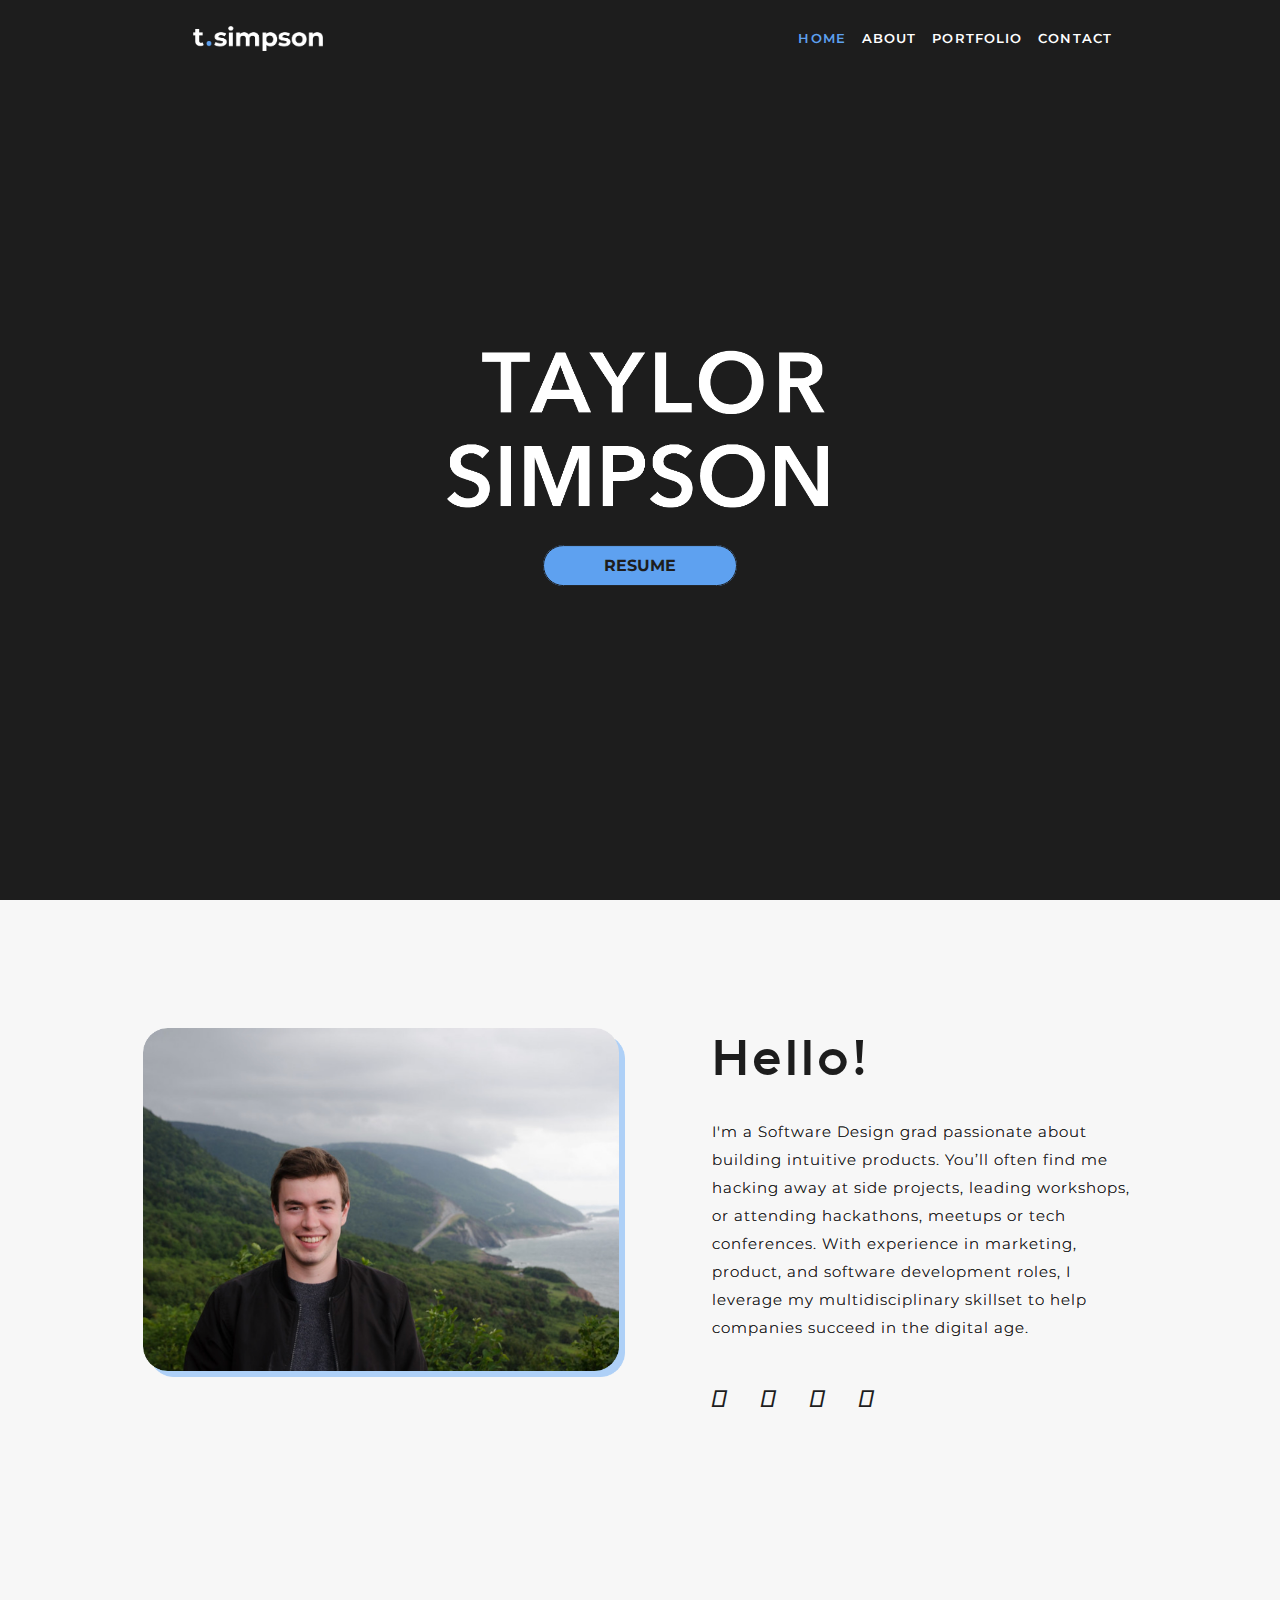
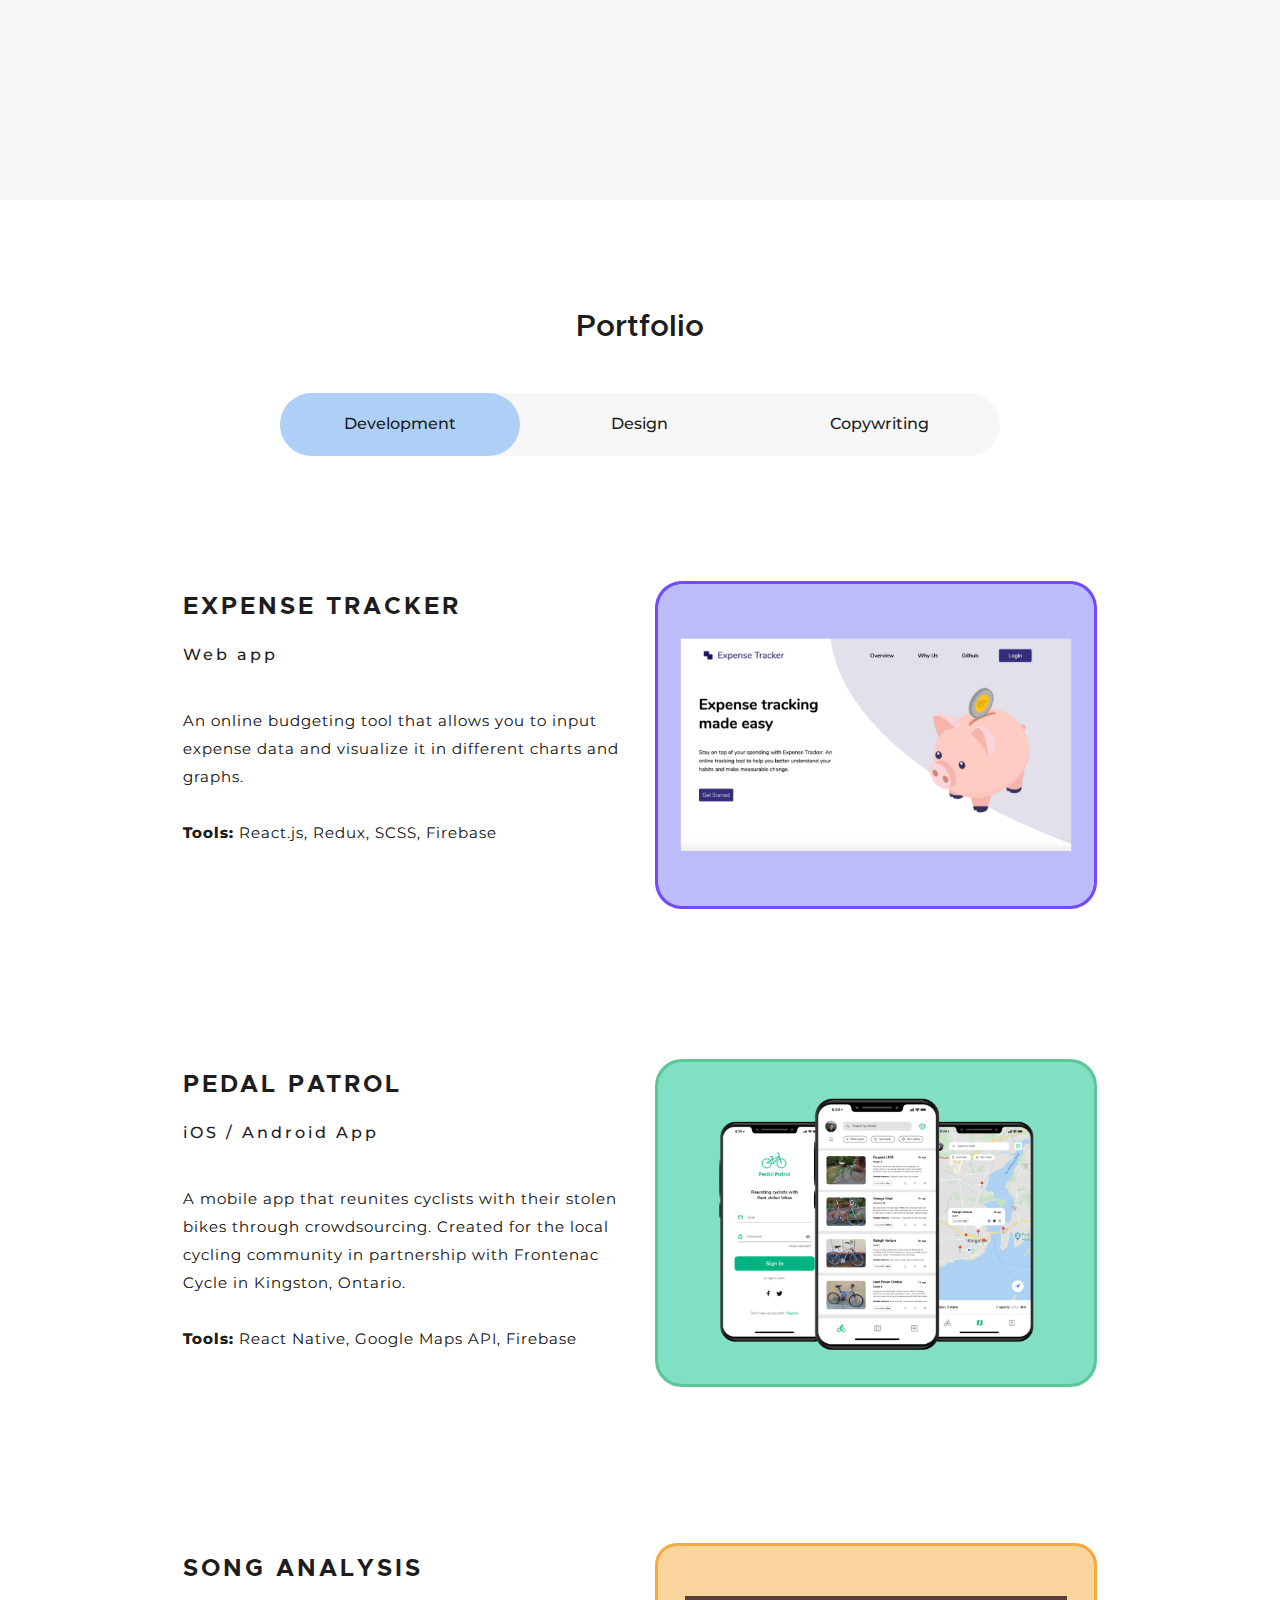
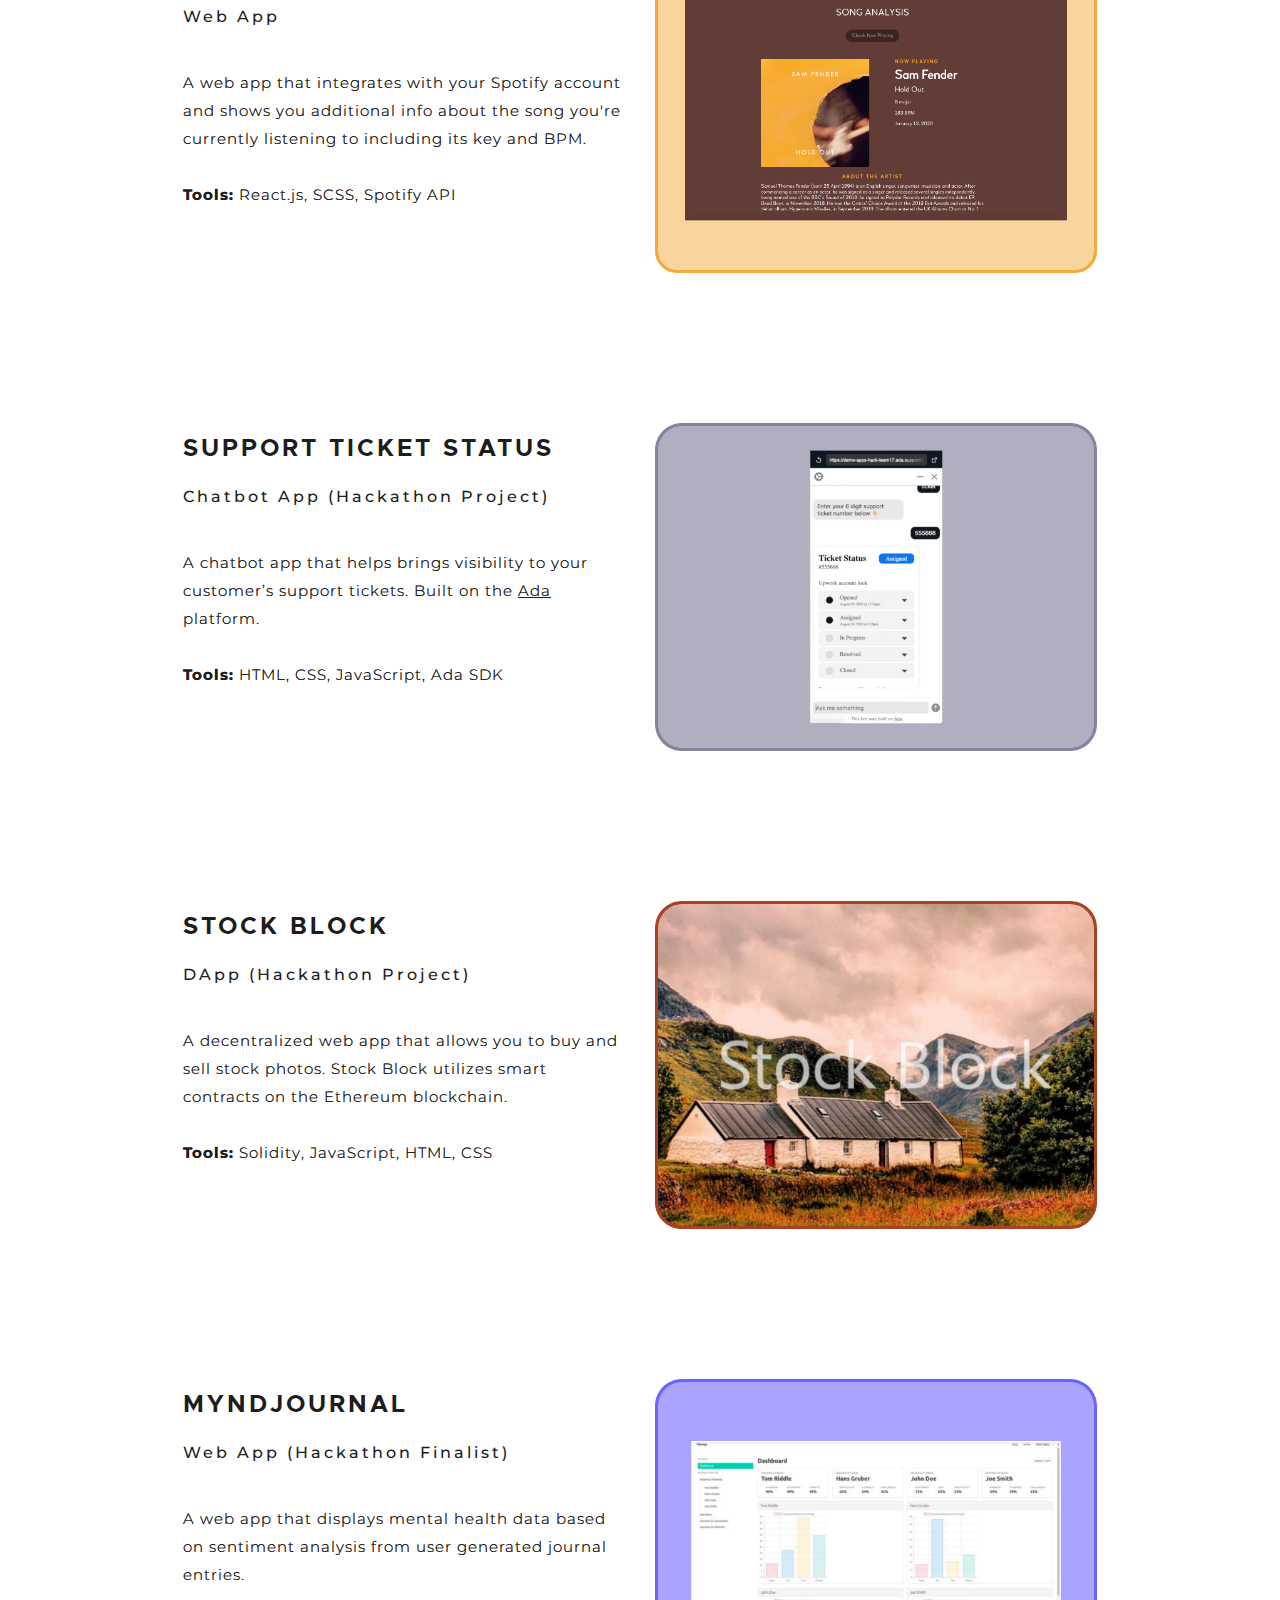
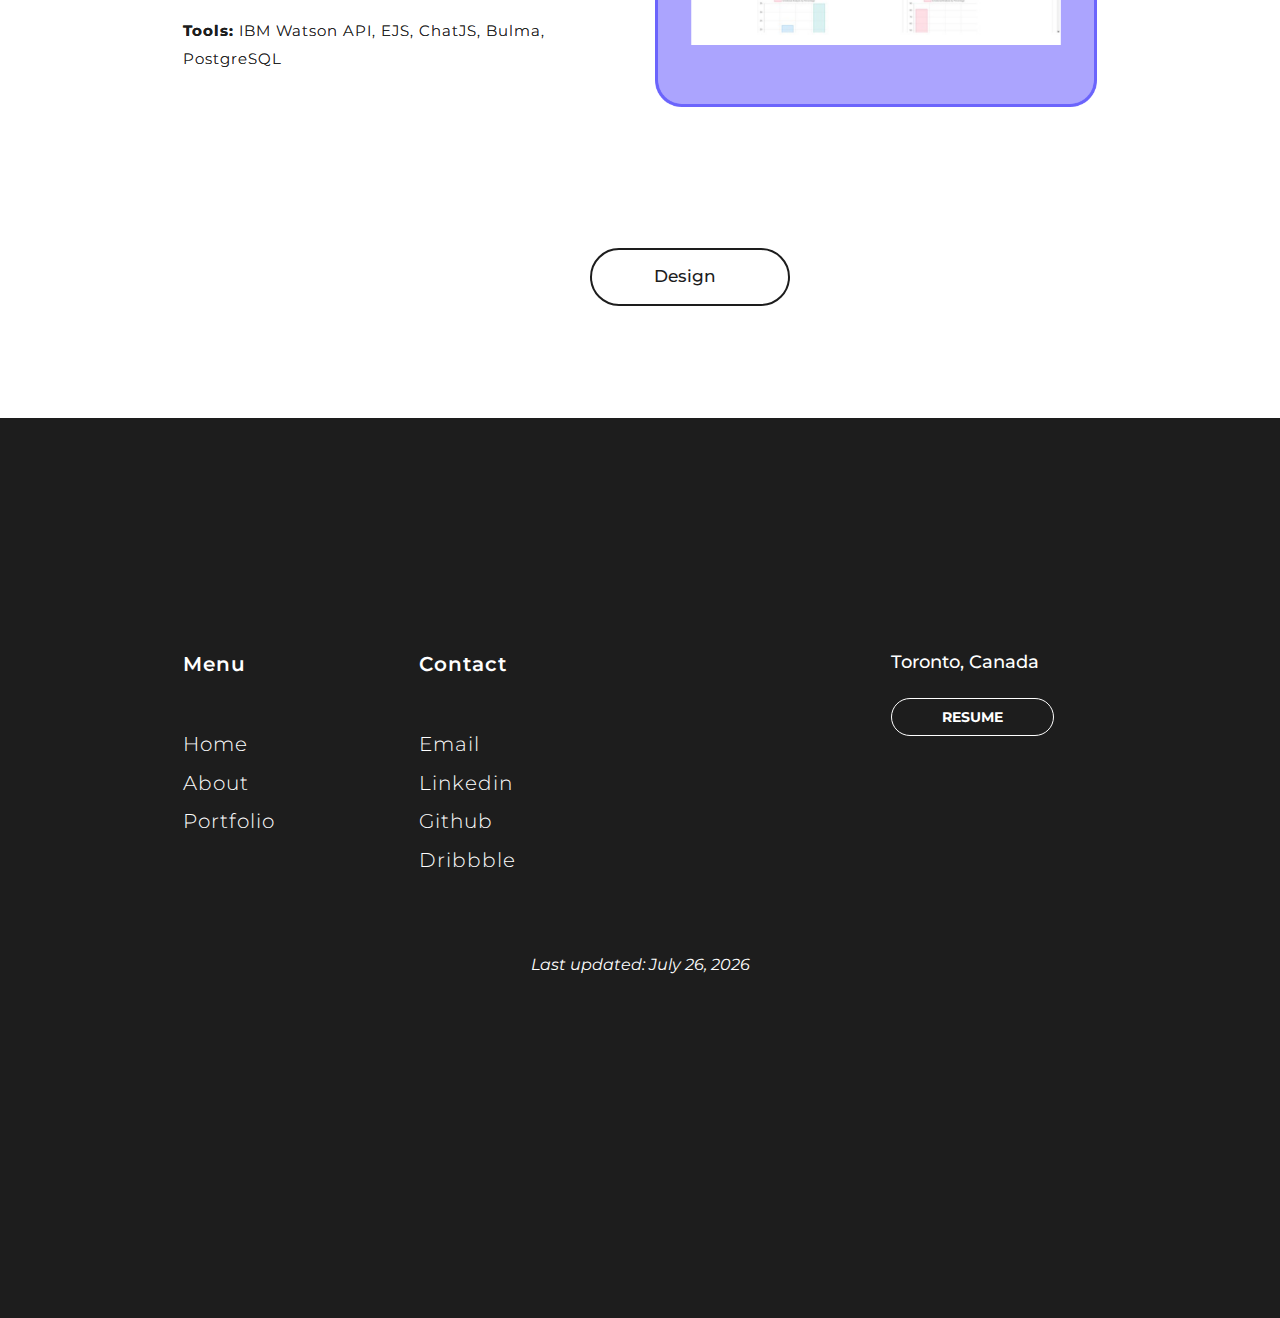
==== index.html @ 3349c198 "Preview description update" ====
<!DOCTYPE html>
<html lang="en">

<head>
    <meta charset="utf-8">
    <meta http-equiv="X-UA-Compatible" content="IE=edge">
    <meta name="viewport" content="width=device-width, initial-scale=1.0">
    <meta property='og:title' content='Taylor Simpson' />
    <meta property='og:image' content='images/previewImage.png' />
    <meta property='og:description' content='I&#39m a Software Design grad passionate about building intuitive products. You’ll often find me hacking
                away at side projects, leading workshops, or attending hackathons, meetups or tech conferences. With
                experience in marketing, product, and software development roles, I leverage my multidisciplinary
                skillset to help companies succeed in the digital age.' />
    <meta property='og:url' content='taylorsimpson.ca' />
    <link rel="icon" href="images/icons/favicon.png" />
    <title>Taylor Simpson | Product-Minded Designer</title>

    <!-- Global site tag (gtag.js) - Google Analytics -->
    <script async src="https://www.googletagmanager.com/gtag/js?id=UA-148221650-1"></script>
    <script>
        window.dataLayer = window.dataLayer || [];
        function gtag() { dataLayer.push(arguments); }
        gtag('js', new Date());

        gtag('config', 'UA-148221650-1');
    </script>


    <!-- Hotjar Tracking Code for https://taylorsimpson.ca/ -->
    <script>
        (function (h, o, t, j, a, r) {
            h.hj = h.hj || function () { (h.hj.q = h.hj.q || []).push(arguments) };
            h._hjSettings = { hjid: 3731645, hjsv: 6 };
            a = o.getElementsByTagName('head')[0];
            r = o.createElement('script'); r.async = 1;
            r.src = t + h._hjSettings.hjid + j + h._hjSettings.hjsv;
            a.appendChild(r);
        })(window, document, 'https://static.hotjar.com/c/hotjar-', '.js?sv=');
    </script>


    <link href="css/scrolling-nav.css" rel="stylesheet" media="all">
    <!-- Bootstrap core CSS -->
    <link href="css/bootstrap.min.css" rel="stylesheet">
    <link href="font-awesome/css/font-awesome.min.css" rel="stylesheet" type="text/css" />
    <!-- Custom styles for this template -->
    <link href="css/style.css" rel="stylesheet">
    <link href="css/footer-style.css" rel="stylesheet">
    <link href="css/responsive.css" rel="stylesheet">
    <script src="js/jquery.min.js" type="text/javascript"></script>
    <script src="js/bootstrap.min.js" type="text/javascript"></script>
    <script src="js/scrolling-nav.js" type="text/javascript"></script>
    <script src="js/waypoints.min.js" type="text/javascript"></script>
    <script src="js/jquery.inview.min.js" type="text/javascript"></script>
    <script src="js/custom.js" type="text/javascript"></script>


    <link rel="stylesheet" href="https://use.fontawesome.com/releases/v5.3.1/css/all.css"
        integrity="sha384-mzrmE5qonljUremFsqc01SB46JvROS7bZs3IO2EmfFsd15uHvIt+Y8vEf7N7fWAU" crossorigin="anonymous">

</head>

<!-- ------Nav block------------->

<body id="home" data-spy="scroll" data-target=".navbar" data-offset="50">
    <nav class="navbar navbar-default navbar-fixed-top">
        <div class="container">
            <div class="navbar-header">
                <button type="button" class="navbar-toggle" data-toggle="collapse" data-target="#myNavbar">
                    <span class="icon-bar"></span>
                    <span class="icon-bar"></span>
                    <span class="icon-bar"></span>
                </button>
                <a href="#home" class="scroll">
                    <img style="max-height: 45px; margin-top: 16px ;
                            padding: 10px" src="images/topLeftLogo.png" alt="Taylor Simpson">
                </a>
            </div>
            <div class="collapse navbar-collapse" id="myNavbar">
                <ul class="nav navbar-nav navbar-right">
                    <li class="active"><a class="scroll" href="#home">home</a></li>
                    <li><a class="scroll" href="#about">about</a></li>
                    <li><a class="scroll" href="#projects">portfolio</a></li>
                    <li><a class="scroll" href="#contact">contact</a></li>
                </ul>
            </div>
        </div>
    </nav>

    <!-- ------home block------------->
    <div class="banner-full-image">
        <div class="banner-title">

            <div class="img-responsive">
                <img class="name-logo" src="images/nameLogo.png" alt="Taylor Simpson">
            </div>
            <!-- <div>
                    <p class="portfolio-text"> Product Designer</p>
                </div> -->
            <div class="resume-button"><a class="resume" href="assets/TaylorSimpson_Resume.pdf"
                    target="_blank">RESUME</a>
            </div>
        </div>
    </div>
    <div class="clearfix"></div>


    <!-- ------about block------------->
    <div id="about" class="section-padding">

        <div class="col-lg-6 add-space-mobileview">
            <img src="images/taylor-headshot.png" class="img-responsive" alt="Taylor Simpson's Face" />
        </div>

        <div class="col-lg-6 col-md-6 col-sm-7 col-xs-12" style="display:inline-block; padding-left: 7%;">
            <div class="about-text-head">
                <h2>Hello!</h2>
            </div>

            <p class="about-text offspace-60">
                I'm a Software Design grad passionate about building intuitive products. You’ll often find me hacking
                away at side projects, leading workshops, or attending hackathons, meetups or tech conferences. With
                experience in marketing, product, and software development roles, I leverage my multidisciplinary
                skillset to help companies succeed in the digital age.
            </p>


            <div class="icons">
                <a href="https://mail.google.com/mail/?view=cm&amp;fs=1&amp;to=taylor.daniel.simpson@gmail.com"
                    target="_blank"><i class="fas fa-envelope linkIcon"></i></a>
                <a href="http://www.linkedin.com/in/td-simpson" target="_blank"><i
                        class="fab fa-linkedin linkIcon"></i></a>
                <a href="http://www.github.com/tdsimpson" target="_blank"><i class="fab
                            fa-github linkIcon"></i></a>
                <a href="https://dribbble.com/taylorsimpson" target="_blank"><i class="fab
                            fa-dribbble linkIcon"></i></a>
                <!-- <a href="https://medium.com/@tdsimpson23"
                        target="_blank"><i class="fab
                            fa-medium linkIcon"></i></a> -->
            </div>
        </div>
    </div>
    <div class="clearfix"></div>

    </div>

    <!-- ------proejcts block------------->
    <section id="projects" class="section-padding">
        <div class="container">

            <h2 class="projects-header">Portfolio</h2>

            <!---Pill Menu-->
            <ul class="PrimaryNav with-indicator" class="col-lg-1">
                <li id="nav-dev" class="Nav-item active" style="border-radius:
                    50px 0 0
                    50px;"><a onclick="divVisibility('dev');">Development</a></li>
                <li id="nav-design" class="Nav-item"><a onclick="divVisibility('design');">Design</a></li>
                <li id="nav-copywriting" class="Nav-item" style="border-radius:
                    0 50px
                    50px 0;"><a onclick="divVisibility('copywriting');">Copywriting</a></li>
            </ul>
            <!--End Pill Menu-->

            <script src="https://code.jquery.com/jquery-3.4.1.js"></script>
            <script>
                //Function to trigger the movement of the pill menu based on a mouse click
                $(document).on('click', 'ul li', function () {
                    $(this).addClass('active').siblings().removeClass('active')
                })
            </script>
            <script>
                //Function to display only certain sections when menu elements are clicked
                let divs = ["dev", "design", "copywriting"];
                let visibleDivId = null;
                function divVisibility(divId) {
                    if (visibleDivId === divId) {
                        visibleDivId == null;
                    } else {
                        visibleDivId = divId;
                    }
                    hideNonVisibleDivs();
                }
                function hideNonVisibleDivs() {
                    var i, divId, div;
                    for (i = 0; i < divs.length; i++) {
                        divId = divs[i];
                        div = document.getElementById(divId);
                        if (visibleDivId === divId) {
                            div.style.display = "block";
                        } else {
                            div.style.display = "none";
                        }
                    }
                }

            </script>
            <!--START OF INDIVIDUAL PROJECTS-->

            <div id="dev">




                <div class="row">
                    <div class="col-lg-6 col-md-6 col-sm-7 col-xs-12">
                        <div class="text-head">
                            <h2 class="project-title"> Expense Tracker</h2>
                        </div>
                        <div class="text-subhead">
                            <h4>Web app</h4>
                        </div>
                        <div>
                            <p class="desc-text">An online
                                budgeting tool that allows you to
                                input expense data and visualize it
                                in different charts and graphs.
                                <br /><br />
                                <b>Tools:</b> React.js, Redux, SCSS,
                                Firebase
                            </p>
                        </div>
                    </div>
                    <div class="col-lg-6 col-md-6 col-sm-5 col-xs-12
                            add-space-mobileview">
                        <div class="image">
                            <a href="pages/expenseTracker.html">
                                <img src="/images/cards/card-expenseTracker.png" class="image-size"
                                    class="img-responsive" alt="Expense
                                        Tracker
                                        project" />
                            </a>
                        </div>
                    </div>
                </div>



                <div class="row">
                    <div class="col-lg-6 col-md-6 col-sm-7 col-xs-12">
                        <div class="text-head">
                            <h2 class="project-title">Pedal Patrol</h2>
                        </div>
                        <div class="text-subhead">
                            <h4>iOS / Android App</h4>
                        </div>
                        <div>
                            <p class="desc-text"> A mobile app
                                that reunites cyclists with their stolen
                                bikes through crowdsourcing. Created for
                                the
                                local cycling community in partnership
                                with
                                Frontenac Cycle in Kingston, Ontario.
                                <br /><br />
                                <b>Tools:</b> React Native, Google Maps
                                API,
                                Firebase
                            </p>
                        </div>
                    </div>
                    <div class="col-lg-6 col-md-6 col-sm-5 col-xs-12
                            add-space-mobileview">
                        <div class="image">
                            <a href="pages/pedalPatrol.html">
                                <img src="images/cards/card-pedalPatrol.png" class="image-size" class="img-responsive"
                                    alt="Pedal Patrol project" />
                            </a>
                        </div>
                    </div>
                </div>

                <!-- Song Analysis-->
                <div class="row">
                    <div class="col-lg-6 col-md-6 col-sm-7 col-xs-12">
                        <div class="text-head">
                            <h2 class="project-title"> Song Analysis</h2>
                        </div>
                        <div class="text-subhead">
                            <h4>Web App</h4>
                        </div>
                        <div>
                            <p class="desc-text">A web app that integrates
                                with your Spotify account and shows you
                                additional info about the song you're currently
                                listening to including its key and BPM.
                                <br /><br />
                                <b>Tools:</b>
                                React.js, SCSS, Spotify API
                            <p>
                        </div>
                    </div>
                    <div class="col-lg-6 col-md-6 col-sm-5
                                                                col-xs-12
                                                                add-space-mobileview">
                        <div class="image">
                            <a href="pages/songAnalysis.html">
                                <img src="/images/cards/card-songAnalysis.png" class="image-size" class="img-responsive"
                                    alt="Song Analysis project" />
                            </a>
                            </a>
                        </div>
                    </div>
                </div>


                <div class="row">
                    <div class="col-lg-6 col-md-6
                                                        col-sm-7
                                                        col-xs-12">
                        <div class="text-head">
                            <h2 class="project-title">Support Ticket
                                Status</h2>
                        </div>
                        <div class="text-subhead">
                            <h4>Chatbot App (Hackathon Project)</h4>
                        </div>
                        <div>
                            <p class="desc-text">A chatbot app that helps
                                brings visibility to your customer’s
                                support tickets. Built on the <a style="text-decoration-line: underline;"
                                    href="https://www.ada.cx/" target="_blank">Ada</a>
                                platform.

                                <br /><br />
                                <b>Tools:</b> HTML, CSS, JavaScript, Ada
                                SDK
                            </p>
                        </div>
                    </div>
                    <div class="col-lg-6 col-md-6
                                                        col-sm-5
                                                        col-xs-12
                                                        add-space-mobileview">
                        <div class="image">
                            <a href="pages/supportTicketStatus.html">
                                <img src="images/cards/card-supportTicketStatus.png" class="image-size"
                                    class="img-responsive" alt="Support Ticket Status project" />
                            </a>
                        </div>
                    </div>
                </div>


                <!-- <div class="row">
                    <div class="col-lg-6 col-md-6
                            col-sm-7
                            col-xs-12">
                        <div class="text-head">
                            <h2 class="project-title">Volutime</h2>
                        </div>
                        <div class="text-subhead">
                            <h4>Android App</h4>
                        </div>
                        <div>
                            <p class="desc-text">
                                A mobile app
                                that
                                helps prevent
                                hearing
                                damage by balancing
                                volume
                                and listening time.
                                <br /><br />
                                <b>Tools:</b> Android
                                (Java),
                                XML
                            </p>
                        </div>
                    </div>
                    <div class="col-lg-6
                            col-md-6
                            col-sm-5
                            col-xs-12
                            add-space-mobileview">
                        <div class="image">
                            <a href="pages/volutime.html">
                                <img src="images/cards/card-volutime.png" class="image-size" class="img-responsive"
                                    alt="Volutime project" />
                            </a>
                        </div>
                    </div>
                </div> -->


                <!-- <div class="row">
                    <div class="col-lg-6 col-md-6 col-sm-7
                            col-xs-12">
                        <div class="text-head">
                            <h2 class="project-title">Paper
                                Ladies</h2>
                        </div>
                        <div class="text-subhead">
                            <h4>Website</h4>
                        </div>
                        <div>
                            <p class="desc-text"> A website
                                created for the indie-rock band Paper
                                Ladies based out of Kingston,
                                Ontario. <br /><br />
                                <b>Tools:</b> HTML, CSS,
                                JavaScript
                            </p>
                        </div>
                    </div>
                    <div class="col-lg-6 col-md-6 col-sm-5
                            col-xs-12
                            add-space-mobileview">
                        <div class="image">
                            <a href="pages/paperladies.html">
                                <img src="images/cards/card-paperlaides.png" class="image-size" class="img-responsive"
                                    alt="Paper Ladies project" />
                            </a>
                        </div>
                    </div>
                </div> -->


                <!-- <div class="row">
                    <div class="col-lg-6 col-md-6 col-sm-7
                            col-xs-12">
                        <div class="text-head">
                            <h2 class="project-title">Toronto
                                Trivia</h2>
                        </div>
                        <div class="text-subhead">
                            <h4>Google Home App</h4>
                        </div>
                        <div>
                            <p class="desc-text"> A voice-activated
                                trivia game for the Google Home. It has
                                over
                                150 questions related to Toronto.
                                Trigger it by saying "Ok Google, talk to
                                Toronto Trivia."
                                <br /><br />
                                <b>Tools:</b> Dialogflow
                            </p>
                        </div>
                    </div>
                    <div class="col-lg-6 col-md-6 col-sm-5
                            col-xs-12
                            add-space-mobileview">
                        <div class="image">
                            <a href="pages/torontoTrivia.html">
                                <img src="images/cards/card-torontoTrivia.png" class="image-size" class="img-responsive"
                                    alt="Toronto Trivia project" />
                            </a>
                        </div>
                    </div>
                </div> -->


                <div class="row">
                    <div class="col-lg-6 col-md-6 col-sm-7
                            col-xs-12">
                        <div class="text-head">
                            <h2 class="project-title">Stock
                                Block</h2>
                        </div>
                        <div class="text-subhead">
                            <h4>DApp (Hackathon Project)</h4>
                        </div>
                        <div>
                            <p class="desc-text">A
                                decentralized web app that
                                allows you to buy and sell stock photos.
                                Stock Block utilizes smart
                                contracts on the Ethereum
                                blockchain. <br /><br />
                                <b>Tools:</b>
                                Solidity, JavaScript,
                                HTML, CSS
                            </p>
                        </div>
                    </div>
                    <div class="col-lg-6 col-md-6
                            col-sm-5
                            col-xs-12
                            add-space-mobileview">
                        <div class="image">
                            <a href="pages/stockBlock.html">
                                <img src="images/cards/card-stockBlock.png" class="image-size" class="img-responsive"
                                    alt="Stock Block project" />
                            </a>
                        </div>
                    </div>
                </div>


                <div class="row">
                    <div class="col-lg-6 col-md-6
                            col-sm-7
                            col-xs-12">
                        <div class="text-head">
                            <h2 class="project-title">MyndJournal</h2>
                        </div>
                        <div class="text-subhead">
                            <h4>Web App (Hackathon Finalist)</h4>
                        </div>
                        <div>
                            <p class="desc-text">A web
                                app that
                                displays mental health
                                data
                                based on sentiment
                                analysis from user generated journal
                                entries.
                                <br /><br />
                                <b>Tools: </b>IBM
                                Watson API, EJS, ChatJS, Bulma, PostgreSQL
                            </p>
                        </div>
                    </div>
                    <div class="col-lg-6 col-md-6
                            col-sm-5
                            col-xs-12
                            add-space-mobileview">
                        <div class="image">
                            <a href="pages/myndJournal.html">
                                <img src="images/cards/card-myndJournal.png" class="image-size" class="img-responsive"
                                    alt="Mynd Journal project" />
                            </a>
                        </div>
                    </div>
                </div>


                <div class="wrapper">
                    <div class="next-button">
                        <button onClick="document.getElementById('nav-design').click();
                                document.getElementById('projects').scrollIntoView();
                                divVisibility('design');">Design
                            <i class="fas fa-long-arrow-alt-right
                                    arrow1"></i>
                        </button>
                    </div>
                </div>
            </div>

            <div id="design" style="display:
                    none">

                <div class="row">
                    <div class="col-lg-6
                            col-md-6
                            col-sm-7
                            col-xs-12">
                        <div class="text-head">
                            <h2 class="project-title">Smart
                                Shower</h2>
                        </div>
                        <div class="text-subhead">
                            <h4>App Design</h4>
                        </div>
                        <div>
                            <p class="desc-text">
                                A
                                concecpt
                                design
                                for
                                an
                                app
                                that allows
                                users to
                                view
                                water
                                usage
                                statistics
                                and set their
                                shower
                                preferences
                                including
                                temperature and
                                pressure.
                                <br /><br />
                                <b>Tools:</b> Adobe Illustrator
                            </p>
                        </div>
                    </div>
                    <div class="col-lg-6
                            col-md-6
                            col-sm-5
                            col-xs-12
                            add-space-mobileview">
                        <div class="image">
                            <a href="https://dribbble.com/shots/11864523-Smart-Shower-Mobile-App-Design"
                                target="_blank">
                                <img src="images/cards/card-smartshower.png" class="image-size" class="img-responsive"
                                    alt="Smart Shower design" />
                            </a>
                        </div>
                    </div>
                </div>

                <div class="row">
                    <div class="col-lg-6
                            col-md-6
                            col-sm-7
                            col-xs-12">
                        <div class="text-head">
                            <h2 class="project-title">Testatic</h2>
                        </div>
                        <div class="text-subhead">
                            <h4>Web Design</h4>
                        </div>
                        <div>
                            <p class="desc-text">
                                A
                                concept
                                web
                                design
                                for a
                                tech startup
                                focusing on
                                automating
                                the
                                testing
                                process for
                                agile teams.
                                <br /><br />
                                <b>Tools:</b> Adobe Illustrator
                            </p>
                        </div>
                    </div>
                    <div class="col-lg-6
                            col-md-6
                            col-sm-5
                            col-xs-12
                            add-space-mobileview">
                        <div class="image">
                            <a href="https://dribbble.com/shots/7478141-Website-Landing-Page-for-a-Tech-Startup"
                                target="_blank">
                                <img src="images/cards/card-testatic.png" class="image-size" class="img-responsive"
                                    alt="Testatic design" />
                            </a>
                        </div>
                    </div>
                </div>



                <div class="wrapper">
                    <div class="next-button">
                        <button onClick="document.getElementById('nav-copywriting').click();
                                document.getElementById('projects').scrollIntoView();
                                divVisibility('copywriting');">Copywriting
                            <i class="fas fa-long-arrow-alt-right
                                    arrow1"></i>
                        </button>
                    </div>
                </div>




            </div>

            <div id="copywriting" style="display: none">

                <div class="row">
                    <div class="col-lg-6
                            col-md-6
                            col-sm-7
                            col-xs-12">
                        <div class="text-head">
                            <h2 class="project-title">Lexir</h2>
                        </div>
                        <div class="text-subhead">
                            <h4>Copywriting & Content Strategy</h4>
                        </div>
                        <div>
                            <p class="desc-text">Working with a
                                Paris-based consumer product marketing
                                agency that helps emerging alcohol
                                brands get their products out there.
                                <br> <br>
                                They feature and distribute products
                                from craft distilleries around the
                                world.
                            </p>
                        </div>
                    </div>
                    <div class="col-lg-6
                            col-md-6
                            col-sm-5
                            col-xs-12
                            add-space-mobileview">
                        <div class="image">
                            <a href="https://www.lexir.com/" target="_blank">
                                <img src="images/cards/card-lexir.png" class="image-size" class="img-responsive"
                                    alt="QHacks project" />
                            </a>
                        </div>
                    </div>
                </div>


                <div class="row">
                    <div class="col-lg-6
                            col-md-6
                            col-sm-7
                            col-xs-12">
                        <div class="text-head">
                            <h2 class="project-title">QHacks
                                2019</h2>
                        </div>
                        <div class="text-subhead">
                            <h4>Content Strategy</h4>
                        </div>
                        <div>
                            <p class="desc-text">Worked
                                on
                                the
                                marketing
                                team for the largest event on
                                campus after orientation week, attracting
                                over
                                500
                                participants
                                from
                                across North
                                America. <br><br> Wrote copy for
                                the event's
                                website,
                                dashboard,
                                handbooks
                                and ads, helping attract major sponsors
                                including Snapchat, Deloitte and
                                Y-Combinator.
                            </p>
                        </div>
                    </div>
                    <div class="col-lg-6
                            col-md-6
                            col-sm-5
                            col-xs-12
                            add-space-mobileview">
                        <div class="image">
                            <a href="https://2019.qhacks.io/" target="_blank">
                                <img src="images/cards/card-qhacks.png" class="image-size" class="img-responsive"
                                    alt="QHacks project" />
                            </a>
                        </div>
                    </div>
                </div>

                <div class="row">
                    <div class="col-lg-6
                            col-md-6
                            col-sm-7
                            col-xs-12">
                        <div class="text-head">
                            <h2 class="project-title">The
                                Coaster's
                                Guide</h2>
                        </div>
                        <div class="text-subhead">
                            <h4>Brand Consulting</h4>
                        </div>
                        <div>
                            <p class="desc-text">
                                Worked
                                with a
                                local mixology
                                blog
                                to update their web
                                copy, logo, and site
                                design.<br /><br /> Helped double their
                                weekly
                                newsletter signup rate.

                            </p>
                        </div>
                    </div>
                    <div class="col-lg-6
                            col-md-6
                            col-sm-5
                            col-xs-12
                            add-space-mobileview">
                        <div class="image">
                            <a href="https://aasifcharania6.wixsite.com/mysite" target="_blank">
                                <img src="images/cards/card-thecoastersguide.png" class="image-size"
                                    class="img-responsive" alt="The Coaster's Guide project" />
                            </a>
                        </div>
                    </div>
                </div>

                <div class="wrapper">
                    <div class="next-button">
                        <button onClick="document.getElementById('nav-dev').click();
                                document.getElementById('projects').scrollIntoView();
                                divVisibility('dev');">Development
                            <i class="fas fa-long-arrow-alt-right
                                    arrow1"></i>
                        </button>
                    </div>
                </div>


            </div>


        </div>
    </section>
    <!----------End----------->

    <!---footer-->
    <section id="contact">
        <footer>
            <div class="container">
                <div class="row">

                    <div class="col-md-3
                            col-sm-3
                            col-xs-12
                            width-set-50">
                        <div class="footer-details">
                            <h4>Menu</h4>
                            <ul class="list-unstyled
                                    footer-links">
                                <li><a class="scroll" href="#home">Home</a></li>
                                <li><a class="scroll" href="#about">About</a></li>
                                <li><a class="scroll" href="#projects">Portfolio</a></li>
                            </ul>
                        </div>
                    </div>

                    <div class="col-md-3
                            col-sm-3
                            col-xs-12
                            width-set-50">
                        <div class="footer-details">
                            <h4>Contact</h4>
                            <ul class="list-unstyled
                                    footer-links">
                                <li><a target="_blank"
                                        href="https://mail.google.com/mail/?view=cm&amp;fs=1&amp;to=taylor.daniel@gmail.simpson.com">Email
                                    </a></li>
                                <li><a href="http://www.linkedin.com/in/td-simpson" target="_blank">Linkedin</a></li>
                                <li><a href="http://www.github.com/tdsimpson" target="_blank">Github</a></li>
                                <li><a href="http://www.dribbble.com/taylorsimpson" target="_blank">Dribbble</a></li>
                                <!-- <li><a href="http://www.medium.com/@tdsimpson23"
                                        target="_blank">Medium</a></li> -->
                            </ul>
                        </div>
                    </div>

                    <div class="col-md-3
                            col-sm-3
                            col-xs-12
                            width-set-50">
                    </div>


                    <div class="col-md-3
                            col-sm-3
                            col-xs-12
                            width-set-50">
                        <div class="footer-details">
                            <ul class="list-unstyled
                                    footer-links">
                                <h4>Toronto,
                                    Canada</h4>
                                <li><a href="assets/TaylorSimpson_Resume.pdf" target="_blank"><button
                                            class="footer-resume">RESUME</button></a>
                            </ul>
                        </div>
                    </div>
                </div>
                <div style="text-align:
                            center;
                            font-size:
                            16px;">
                    <script>
                        const monthNames = ["January", "February", "March", "April", "May", "June",
                            "July", "August", "September", "October", "November", "December"];

                        let update = new Date(document.lastModified)
                        let theMonth = update.getMonth() + 1
                        let theDate = update.getDate()
                        let theYear = update.getFullYear()
                        document.writeln("<I>Last updated: " + monthNames[update.getMonth()] + " " + theDate + ", " + theYear + "<I>");
                    </script>
                </div>
        </footer>
    </section>


    <script>
        $(document).ready(function () {

            var scrollLink = $('.scroll');

            // Smooth scrolling
            scrollLink.click(function (e) {
                e.preventDefault();
                $('body,html').animate({
                    scrollTop: $(this.hash).offset().top
                }, 1000);
            });

            // Active link switching
            $(window).scroll(function () {
                var scrollbarLocation = $(this).scrollTop();

                scrollLink.each(function () {

                    var sectionOffset = $(this.hash).offset().top - 20;

                    if (sectionOffset <= scrollbarLocation) {
                        $(this).parent().addClass('active');
                        $(this).parent().siblings().removeClass('active');
                    }
                })

            })

        })
    </script>
</body>

</html>
---- css/style.css ----
@import url("https://fonts.googleapis.com/css?family=Montserrat:300,400,500,600,700,800");

@font-face {
  font-family: "metropolissemi_bold";
  src: url("../fonts/metropolis-semibold-webfont.woff2") format("woff2"),
    url("../fonts/metropolis-semibold-webfont.woff") format("woff");
  font-weight: normal;
  font-style: normal;
}

@font-face {
  font-family: "metropolisbold";
  src: url("../fonts/metropolis-bold-webfont.woff2") format("woff2"),
    url("../fonts/metropolis-bold-webfont.woff") format("woff");
  font-weight: normal;
  font-style: normal;
}

@font-face {
  font-family: "metropolismedium";
  src: url("../fonts/metropolis-medium-webfont.woff2") format("woff2"),
    url("../fonts/metropolis-medium-webfont.woff") format("woff");
  font-weight: normal;
  font-style: normal;
}

:root {
  --primary-color: #5ea1f0; /* Define a root variable for primary color */
}

html {
  font-family: sans-serif;
  -ms-text-size-adjust: 100%;
  -webkit-text-size-adjust: 100%;
  font-size: 10px;
  -webkit-tap-highlight-color: transparent;
  margin: 0;
  padding: 0;
}

body {
  margin: 0;
  color: #1d1d1d;
  font-family: "Montserrat", sans-serif;
  font-size: 13px;
  background-color: #fff;
}

* {
  margin: 0;
  padding: 0;
}

h1,
h2,
h3,
h4,
h5,
h6,
p {
  margin: 0;
}

a,
button {
  text-decoration: none;
  cursor: pointer;
}

a {
  background-color: transparent;
  color: #1d1d1d;
}

a,
a:hover,
a:focus,
button:hover,
button:focus {
  outline: 0 none;
  text-decoration: none;
}

ul {
  margin: 0;
  padding: 0;
}

.form-control::-webkit-input-placeholder {
  color: #999;
  /*font-weight: 400;*/
  opacity: 1;
}

.placeholder-fix:focus::-webkit-input-placeholder {
  color: transparent;
}

.placeholder-fix:focus::-moz-placeholder {
  color: transparent;
}

.placeholder-fix:-moz-placeholder {
  color: transparent;
}

textarea:focus,
textArea:focus,
input[type="text"]:focus,
input[type="password"]:focus,
input[type="datetime"]:focus,
input[type="datetime-local"]:focus,
input[type="date"]:focus,
input[type="month"]:focus,
input[type="time"]:focus,
input[type="week"]:focus,
input[type="number"]:focus,
input[type="email"]:focus,
input[type="url"]:focus,
input[type="search"]:focus,
input[type="tel"]:focus,
input[type="color"]:focus,
.uneditable-input:focus {
  border-color: none;
  box-shadow: none;
  outline: 0 none;
  border-color: #999;
}

button,
input,
optgroup,
select,
textarea {
  color: inherit;
  font: inherit;
  margin: 0;
}

#page {
  overflow: hidden;
}

.remove-padd {
  padding-left: 0;
  padding-right: 0;
}

/*navbar*/
.navbar-default {
  background: rgba(0, 0, 0, 0);
  border-color: rgba(0, 0, 0, 0);
  margin-bottom: 0;
}

.navbar {
  /* animation: fadeIn 3s; */
  background-color: #1d1d1d;
  min-height: 70px;
}

.navbar-default .navbar-nav {
  margin-top: 29px;
}

.navbar-nav > li + li {
  margin-left: 16px;
}

.navbar-default .navbar-nav > li > a {
  color: #fff;
}

.nav > li > a {
  padding-left: 0px;
  padding-right: 0px;
}

.navbar-nav > li > a {
  font-size: 12.5px;
  font-weight: 600;
  letter-spacing: 1.1px;
  padding-bottom: 0;
  padding-top: 0;
  text-transform: uppercase;
}

.navbar-default .navbar-nav > .active > a,
.navbar-default .navbar-nav > .active > a:focus,
.navbar-default .navbar-nav > .active > a:hover {
  background-color: transparent;
  color: var(--primary-color);
  cursor: default;
}

.navbar-default .navbar-nav > li > a:focus,
.navbar-default .navbar-nav > li > a:hover {
  color: var(--primary-color);
}

.top-nav-collapse {
  background-color: #1d1d1d;
}

.top-nav-collapse .navbar-nav > li > a {
  color: #fff;
}

.top-nav-collapse .navbar-nav > .active > a,
.top-nav-collapse .navbar-nav > .active > a:focus,
.top-nav-collapse .navbar-nav > .active > a:hover {
  color: var(--primary-color);
}

.top-nav-collapse .navbar-nav > li > a:focus,
.top-nav-collapse .navbar-nav > li > a:hover {
  color: var(--primary-color);
}

.navbar-default .navbar-toggle {
  margin-bottom: 0;
  margin-right: 12px;
  margin-top: 22px;
  padding: 8px;
  border: none;
}

.navbar-default .navbar-toggle .icon-bar {
  background-color: var(--primary-color);
}

.navbar-default .navbar-toggle:focus,
.navbar-default .navbar-toggle:hover {
  background-color: transparent;
}

.navbar-default .navbar-toggle:hover .icon-bar {
  background-color: #fff;
}

.top-nav-collapse .navbar-toggle .icon-bar {
  background-color: var(--primary-color);
}

/*banner image*/
.banner-full-image {
  background: #1d1d1d;
  height: 100vh;
  /*position: relative;*/
}

.banner-title {
  display: block;
  left: 50%;
  position: absolute;
  top: 54%;
  transform: translate(-50%, -50%);
  width: 100%;
  text-align: center;
  animation: fadeIn 3s;
}

.image img {
  margin-left: auto;
  margin-right: auto;
  position: relative;
  top: 0;
  transition: top ease 0.15s;
}

/* Twitch up on hover */
.image img:hover {
  top: -12px;
}

.image-size {
  max-width: 100%;
  display: block;
  height: auto;
}

.name-logo {
  max-height: 225px;
  padding: 1rem;
}

@media (max-width: 600px) {
  .name-logo {
    max-height: 150px;
  }
}

/*ANIMATION*/
@keyframes fadeIn {
  from {
    opacity: 0;
  }

  to {
    opacity: 1;
  }
}

.center {
  display: block;
  margin-left: auto;
  margin-right: auto;
  width: 50%;
}

img.resize {
  max-width: 50%;
  max-height: 50%;
}

/*END OF ANIMATION*/

.banner-title > h1 {
  color: var(--primary-color);
  font-size: 48px;
  font-weight: 800;
  letter-spacing: 4px;
  text-transform: uppercase;
}

.banner-title > h4 {
  color: #fff;
  font-size: 28px;
  font-weight: 500;
  letter-spacing: 3px;
  margin-top: 15px;
  text-transform: capitalize;
}

/*section padd*/
.section-padding {
  padding-top: 110px;
}

.offspace-110 {
  margin-top: 110px;
}

.offspace-100 {
  margin-top: 100px;
}

.offspace-80 {
  margin-top: 80px;
}

.offspace-60 {
  margin-top: 60px;
}

.offspace-45 {
  margin-top: 45px;
}

.offspace-35 {
  margin-top: 35px;
}

.offspace-20 {
  margin-top: 20px;
}

/*projects*/
.text-head h2 {
  font-size: 24px;
  font-weight: 700;
  letter-spacing: 3px;
  line-height: 30px;
  position: relative;
  text-transform: uppercase;
  font-family: "metropolisbold";
}

.text-subhead h4 {
  font-size: 16px;
  font-weight: 500;
  letter-spacing: 3px;
  line-height: 1.5;
  position: relative;
  margin-top: 5%;
}

@media (max-width: 400px) {
  .text-subhead h4 {
    font-size: 15px;
  }
}

.desc-text {
  font-size: 14.5px;
  font-weight: 300;
  letter-spacing: 1px;
  line-height: 28px;
  text-shadow: 0 0 0;
  margin: 40px 0 40px 0;
}

.about-text {
  font-size: 14.5px;
  font-weight: 300;
  letter-spacing: 1px;
  line-height: 28px;
  text-shadow: 0 0 0;
  margin: 40px 0 40px 0;
  width: 100%;
}

@media screen and (min-width: 767px) and (max-width: 1199px) {
  .about-text {
    width: 185%;
  }
}

/*==========================================*/

.resume {
  background-color: var(--primary-color);
  border: 1px solid #1d1d1d;
  border-radius: 50px;
  color: #1d1d1d;
  font-size: 16px;
  font-weight: bold;
  margin-top: 75px;
  padding: 10px 60px 10px 60px;
  text-decoration: none;
}

.resume:hover {
  background-color: #1d1d1d;
  color: var(--primary-color);
  border: 1px solid var(--primary-color);
  /* transition-duration: 0.4s; */
}

.resume-button {
  padding-bottom: 5%;
}

.portfolio-text {
  color: #fff;
  font-weight: thin;
  font-size: 20px;
  margin-bottom: 50px;
  margin-top: 10px;
  font-family: "metropolismedium";
}

/*===================================*/

.learn-more {
  color: var(--primary-color);
  font-size: 16px;
  font-weight: bold;
}

.learn-more:hover {
  color: #1d1d1d;
}

.row {
  padding-bottom: 75px;
  padding-top: 75px;
}

/* .row.active{
  background-color: var(--primary-color);
} */

.container {
  padding-left: 10%;
  padding-right: 10%;
}

.project-title {
  padding-top: 10px;
}

/*=============PILL NAVIGATION=================*/

@import url(https://fonts.googleapis.com/css?family=Open+Sans:800);

.PrimaryNav {
  list-style: none;
  margin: 50px auto;
  max-width: 720px;
  padding: 0;
  width: 100%;
}

.Nav-item {
  background: #f7f7f7;
  display: block;
  float: left;
  margin: 0;
  padding: 0;
  width: 33.333%;
  text-align: center;
  font-size: 16px;
  font-weight: 600;
}

@media only screen and (max-width: 600px) {
  .Nav-item {
    font-size: 12px;
  }
}

.Nav-item:first-child {
  border-radius: 3px 0 0 3px;
}

.Nav-item:last-child {
  border-radius: 0 3px 3px 0;
}

.Nav-item.is-active a {
  color: blue;
}

.Nav-item a {
  color: #1d1d1d;
  display: block;
  font-weight: 500;
  padding-top: 20px;
  padding-bottom: 20px;
  text-decoration: none;
  position: relative;
  z-index: 1;
}

.with-indicator {
  position: relative;
  z-index: 0;
}

.with-indicator .Nav-item:last-child:before,
.with-indicator .Nav-item:last-child:after {
  content: "";
  display: block;
  position: absolute;
  pointer-events: none;
  transition: left 0.8s ease;
}

.with-indicator .Nav-item:last-child:after {
  background: #aed0f7;
  top: 0px;
  bottom: 0px;
  left: 0;
  width: 33.3333333333%;
  z-index: 0;
  position: absolute;
  border-radius: 50px;
}

.buttons a {
  font-size: 16px;
}

.buttons a:hover {
  cursor: pointer;
  font-size: 16px;
}

.with-indicator .Nav-item:nth-child(1).is-active ~ .Nav-item:last-child:after {
  left: 0;
}

.with-indicator .Nav-item:nth-child(1).is-active ~ .Nav-item:last-child:before {
  left: 16.6666666667%;
}

.with-indicator .Nav-item:nth-child(2).is-active ~ .Nav-item:last-child:after {
  left: 33.3333333333%;
}

.with-indicator .Nav-item:nth-child(2).is-active ~ .Nav-item:last-child:before {
  left: 50%;
}

.with-indicator .Nav-item:nth-child(1).active ~ .Nav-item:last-child:after {
  left: 0%;
}

.with-indicator .Nav-item:nth-child(1).active ~ .Nav-item:last-child:before {
  left: 16.6666666667%;
}

.with-indicator .Nav-item:nth-child(2).active ~ .Nav-item:last-child:after {
  left: 33.3333333333%;
}

.with-indicator .Nav-item:nth-child(2).active ~ .Nav-item:last-child:before {
  left: 50%;
}

.with-indicator .Nav-item:last-child.active:before,
.with-indicator .Nav-item:last-child.is-active:before {
  left: 83.3333333333%;
}

.with-indicator .Nav-item:last-child.active:after,
.with-indicator .Nav-item:last-child.is-active:after {
  left: 66.6666666667%;
}

*,
*:before,
*:after {
  box-sizing: border-box;
}

.PrimaryNav:before,
.PrimaryNav:after {
  content: " ";
  display: table;
}

.PrimaryNav:after {
  clear: both;
}

.toggle {
  color: red;
  font-family: sans-serif;
  text-align: center;
}

/*====+++++++++++++==Projects HEADER==============*/

.projects-header {
  text-align: center;
  font-family: "metropolissemi_bold";
}

.pill-menu {
  margin: 0 auto;
}

/*================About block ===========*/

#about {
  background-color: #f7f7f7;
}

.about-text-head h2 {
  font-family: "metropolissemi_bold";
  font-size: 50px;
  font-weight: 500;
  letter-spacing: 3px;
  line-height: 0.8;
  padding-top: 10px;
  position: relative;
}

@media (max-width: 1199px) {
  .about-text-head h2 {
    padding-top: 60px;
  }
}

#about {
  padding-top: 10%;
  padding-left: 10%;
  padding-right: 10%;
  height: 100vh;
}

/***=======ABOUT ICONS*********=========*/

.icons {
  width: 100%;
  text-align: left;
}

.icons {
  width: 100%;
  text-align: left;
}

/* Smartphones (portrait and landscape) ----------- */
@media only screen and (min-device-width: 320px) and (max-device-width: 480px) {
  .icons {
    width: 100%;
    text-align: center;
  }
}

.linkIcon {
  width: 24px;
  height: 24px;
  margin-right: 32px;
  color: #1d1d1d;
  font-size: 24px;
}

.linkIcon:hover {
  color: var(--primary-color);
}

/* NEXT BUTTON*/

.wrapper {
  display: flex;
  justify-content: center;
  margin-top: 50px;
  scroll-behavior: ease;
}

@media (max-width: 767px) {
  .wrapper {
    margin-right: 30%;
  }
}

.next-button {
  width: 100px;
  height: 50px;
  margin: 10px;
  font-size: 16.5px;
  font-weight: 500;
  position: relative;
}

.next-button button {
  border: 2px solid #1d1d1d;
  background: white;
  width: 200%;
  padding: 15px;
  border-radius: 30px;
  color: #1d1d1d;
  transition: background 0.5s ease;
}

.next-button button:hover {
  background: #1d1d1d;
  color: white;
  font-weight: normal;
  cursor: pointer;
}

.next-button button:hover i {
  color: white;
}

.next-button i {
  color: #1d1d1d;
  margin-left: 10px;
}

.arrow1 {
  animation: slide1 1s ease-in-out infinite;
}

@keyframes slide1 {
  0%,
  100% {
    transform: translate(0, 0);
  }

  50% {
    transform: translate(5px, 0);
  }
}

/* END OF NEXT BUTTON */
---- css/footer-style.css ----
:root {
  --primary-color: #5ea1f0; /* Define a root variable for primary color */
}

/*footer*/
footer {
  margin-top: 110px;
  padding: 60px 0;
  background-color: #1d1d1d;
  position: relative;
  color: #fff;
  height: 100vh;
  padding-top: 160px;
}

.footer-details > h4 {
  font-size: 20px;
  font-weight: 600;
  letter-spacing: 1px;
  margin-bottom: 55px;
}

.footer-contact-list li,
.footer-links li {
  position: relative;
  color: #fff;
  font-size: 20px;
  font-weight: 300;
  letter-spacing: 1px;
  margin-bottom: 5px;
  padding-left: 35px;
}

.footer-links li {
  padding-left: 0;
}

.footer-contact-list li + li {
  margin-top: 25px;
}

.footer-links li + li {
  margin-top: 10px;
}

.footer-contact-list li i {
  left: 0px;
  position: absolute;
  top: 3px;
}

.footer-contact-list li a,
.footer-links li a {
  color: #fff;
}

.footer-contact-list li a:hover,
.footer-links li a:hover {
  color: var(--primary-color);
}

.green-text,
.footer-contact-list li.green-text a {
  color: var(--primary-color) !important;
}

.footer-resume {
  border: 1px solid #fff;
  border-radius: 50px;
  color: #fff;
  font-size: 14px;
  font-weight: bold;
  background-color: #1d1d1d;
  margin-top: 25px;
  padding: 8px 50px 8px 50px;
}

.footer-resume:hover {
  color: black;
  border: 1px solid var(--primary-color);
  background-color: var(--primary-color);
  transition-duration: 0.5s;
}
---- css/responsive.css ----
/* Landscape phones and smaller */


@media (max-width: 1199px) {
    .section-padding {
        padding-top: 80px;
    }

    .text-head h2 {
        font-size: 40px;
    }
}

@media (min-width: 992px) and (max-width: 1199px) {
    .subscribe-banner label {
        font-size: 25px;
    }
}

@media (min-width: 768px) and (max-width: 991px) {
    .navbar-nav>li+li {
        margin-left: 10px;
    }

    #portfolio .row>div:nth-child(-n+6) {
        margin-bottom: 30px;
    }
}

@media (max-width: 991px) {
    .section-padding {
        padding-top: 65px;
    }

    .offspace-100,
    .offspace-110,
    .offspace-80,
    footer {
        margin-top: 65px;
    }

    .text-head h2 {
        font-size: 24px;
    }

    .offspace-60 {
        margin-top: 30px;
    }

    .logo {
        font-size: 24px;
    }

    .navbar-nav>li>a,
    .top-nav-collapse .navbar-nav>li>a {
        font-size: 11.75px;
    }

    /* 
    .banner-full-image {
        height: 550px;
    } */



    .social-icon-top-head {
        margin-top: 30px;
    }

    .desc-text {
        font-size: 13px;
        letter-spacing: 1px;
        line-height: 21px;
    }

    .icon-block {
        margin-bottom: 35px;
    }

    .full-bg-image {
        padding: 50px 0;
    }

    .information>h1::after {
        margin: 15px auto 25px auto;
        width: 45%;
    }

    .information>h5 {
        font-size: 15px;
    }

    .information>h1 {
        font-size: 35px;
    }

    .subscribe-banner label {
        font-size: 22px;
        letter-spacing: 1.5px;
    }

    #subscribe-block .input-group-btn .btn {
        font-size: 14px;
        letter-spacing: 0.5px;
        padding: 0 10px;
    }

    #subscribe-block .subscribe-box::-webkit-input-placeholder {
        font-size: 14px;
        letter-spacing: 0.5px;
    }

    #subscribe-block .subscribe-box::-moz-placeholder {
        font-size: 14px;
        letter-spacing: 0.5px;
    }

    .subscribe-banner {
        padding: 75px 0;
    }

    .contact-form input {
        height: 40px;
    }

    .contact-form .form-group {
        margin-bottom: 30px;
    }

    .contact-form input,
    .contact-form textarea {
        font-size: 14px;
    }

    footer {
        padding: 50px 0;
    }

    .footer-details>h4 {
        font-size: 18px;
        font-weight: 500;
        letter-spacing: 0.5px;
        margin-bottom: 35px;
    }

    .footer-contact-list li,
    .footer-links li {

        font-size: 12px;
        font-weight: 500;
        letter-spacing: 0.5px;
    }

    #instafeed>div:nth-child(-n+4) {
        margin-bottom: 5px;
    }

    #instafeed>div:nth-last-child(-n+3) {
        margin-top: 0px;
    }

}

@media (max-width: 767px) {
    .section-padding {
        padding-top: 45px;
    }

    .offspace-100,
    .offspace-110,
    .offspace-80,
    footer {
        margin-top: 45px;
    }

    .text-head h2 {
        font-size: 24px;
    }

    .offspace-60 {
        margin-top: 30px;
    }

    .navbar-nav>li+li {
        margin-left: 0;
        margin-top: 10px;
    }

    .logo {
        padding-left: 15px;
        height: 42px;
        line-height: 42px;
        padding-right: 15px;
    }

    .icon-block {
        margin-bottom: 15px;
    }


    /* Mobile navbar */
    #myNavbar {
        background-color: #000;
    }

    .navbar {
        min-height: 42px;
    }

    .navbar-default .navbar-nav>li>a {
        color: #fff;
        font-size: 15px;
        font-weight: 500;
        letter-spacing: 0.2px;
        text-align: right;
        padding-bottom: 5px;
    }

    .navbar-default .navbar-nav {
        margin-top: 15px;
    }

    .navbar>.container .navbar-brand {
        margin-top: 0;
    }

    .banner-full-image {
        height: 100vh;
    }

    .banner-title {
        font-size: 30px;
        letter-spacing: 2px;
    }


    .desc-text {
        font-size: 13px;
        line-height: 22px;
    }

    #services .width-set50-mobile+.width-set50-mobile {
        margin-top: 25px;
    }

    #projects .row>div+div {
        margin-top: 15px;
    }

    .middle-title {
        font-size: 15px;
    }


    .full-bg-image {
        padding: 35px 0;
    }

    .information {
        border-bottom: 1px dotted rgba(255, 255, 255, 0.3);
    }

    #professional .width-set-50+.width-set-50 {
        margin-top: 20px;
    }

    #portfolio .row>div:nth-child(-n+7) {
        margin-bottom: 15px;
    }

    .social-icon>i {
        font-size: 26px;
    }

    .social-grid li+li {
        margin-left: 15px;
    }

    .social-grid li a {
        font-size: 15px;
        line-height: 32px;
        min-height: 32px;
        min-width: 32px;
    }

    .copyright {
        font-size: 12px;
        font-weight: 600;
        letter-spacing: 1px;
    }

    footer {
        padding: 35px 0 20px 0;
    }

    footer .row>div+div {
        margin-top: 30px;
    }

    .footer-details>h4 {
        margin-bottom: 20px;
    }

    .footer-links li+li {
        margin-top: 5px;
    }

    .footer-contact-list li,
    .footer-links li {
        font-size: 14px;
    }

    .footer-contact-list li+li {
        margin-top: 10px;
    }

    .offspace-35 {
        margin-top: 20px;
    }

    .information>h5 {
        margin-bottom: 15px;
    }

    .subscribe-banner label {
        font-size: 20px;
        letter-spacing: 0.85px;
        margin-bottom: 15px;
    }

    #subscribe form>div {
        padding-left: 0;
        padding-right: 0;
    }

    #subscribe-block {
        margin-left: auto;
        margin-right: auto;
        max-width: 285px;
    }

    .subscribe-box,
    #subscribe-block .input-group-btn .btn {
        height: 30px;
    }

    #subscribe-block .input-group-btn .btn {
        font-size: 13px;
    }

    #subscribe-block .subscribe-box::-moz-placeholder {
        font-size: 13px;
    }

    .contact-form .form-group {
        margin-bottom: 25px;
    }

    .contact-form input {
        height: 30px;
        font-size: 13px;
    }

    .action-buttons button {
        padding: 6px 12px;
    }
}

@media (min-width: 640px) and (max-width: 767px) {

    #portfolio .width-set-50,
    footer .width-set-50 {
        width: 50%;
    }

    footer .width-set-50 {
        clear: right;
    }

    footer .row>div+div {
        margin-top: 0px;
    }

    footer .container>.row>div:nth-child(-n+2) {
        margin-bottom: 25px;
    }

    .copyright {
        font-size: 14px;
        font-weight: 500;
        letter-spacing: 2px;
    }
}

@media (min-width: 480px) and (max-width: 767px) {

    #professional .width-set-50+.width-set-50 {
        margin-top: 0px;
    }

    #services .width-set50-mobile {
        width: 33.3333%;
    }

    #professional .width-set-50 {
        width: 50%;
    }

    #professional .row>.width-set-50:nth-child(-n+2) {
        margin-bottom: 20px;
    }

    .middle-title {
        font-size: 13px;
        letter-spacing: 1px;
    }

    #services .width-set50-mobile+.width-set50-mobile {
        margin-top: 0px;
    }

    .information {
        border-bottom: none;
    }

    .information>h1 {
        font-size: 30px;
    }

    .information>h5 {
        font-size: 16px;
    }

    .information>h1::after {
        margin: 20px auto;
        width: 50%;
    }

}

@media (max-width: 500px) {
    .banner-full-image {
        height: 100vh;
    }

    .banner-title>h1 {
        font-size: 26px;
    }


}




@media (max-width: 400px) {
    .text-head h2 {
        font-size: 22px;
    }



    .desc-text {
        font-size: 12px;
        line-height: 20px;
    }

}
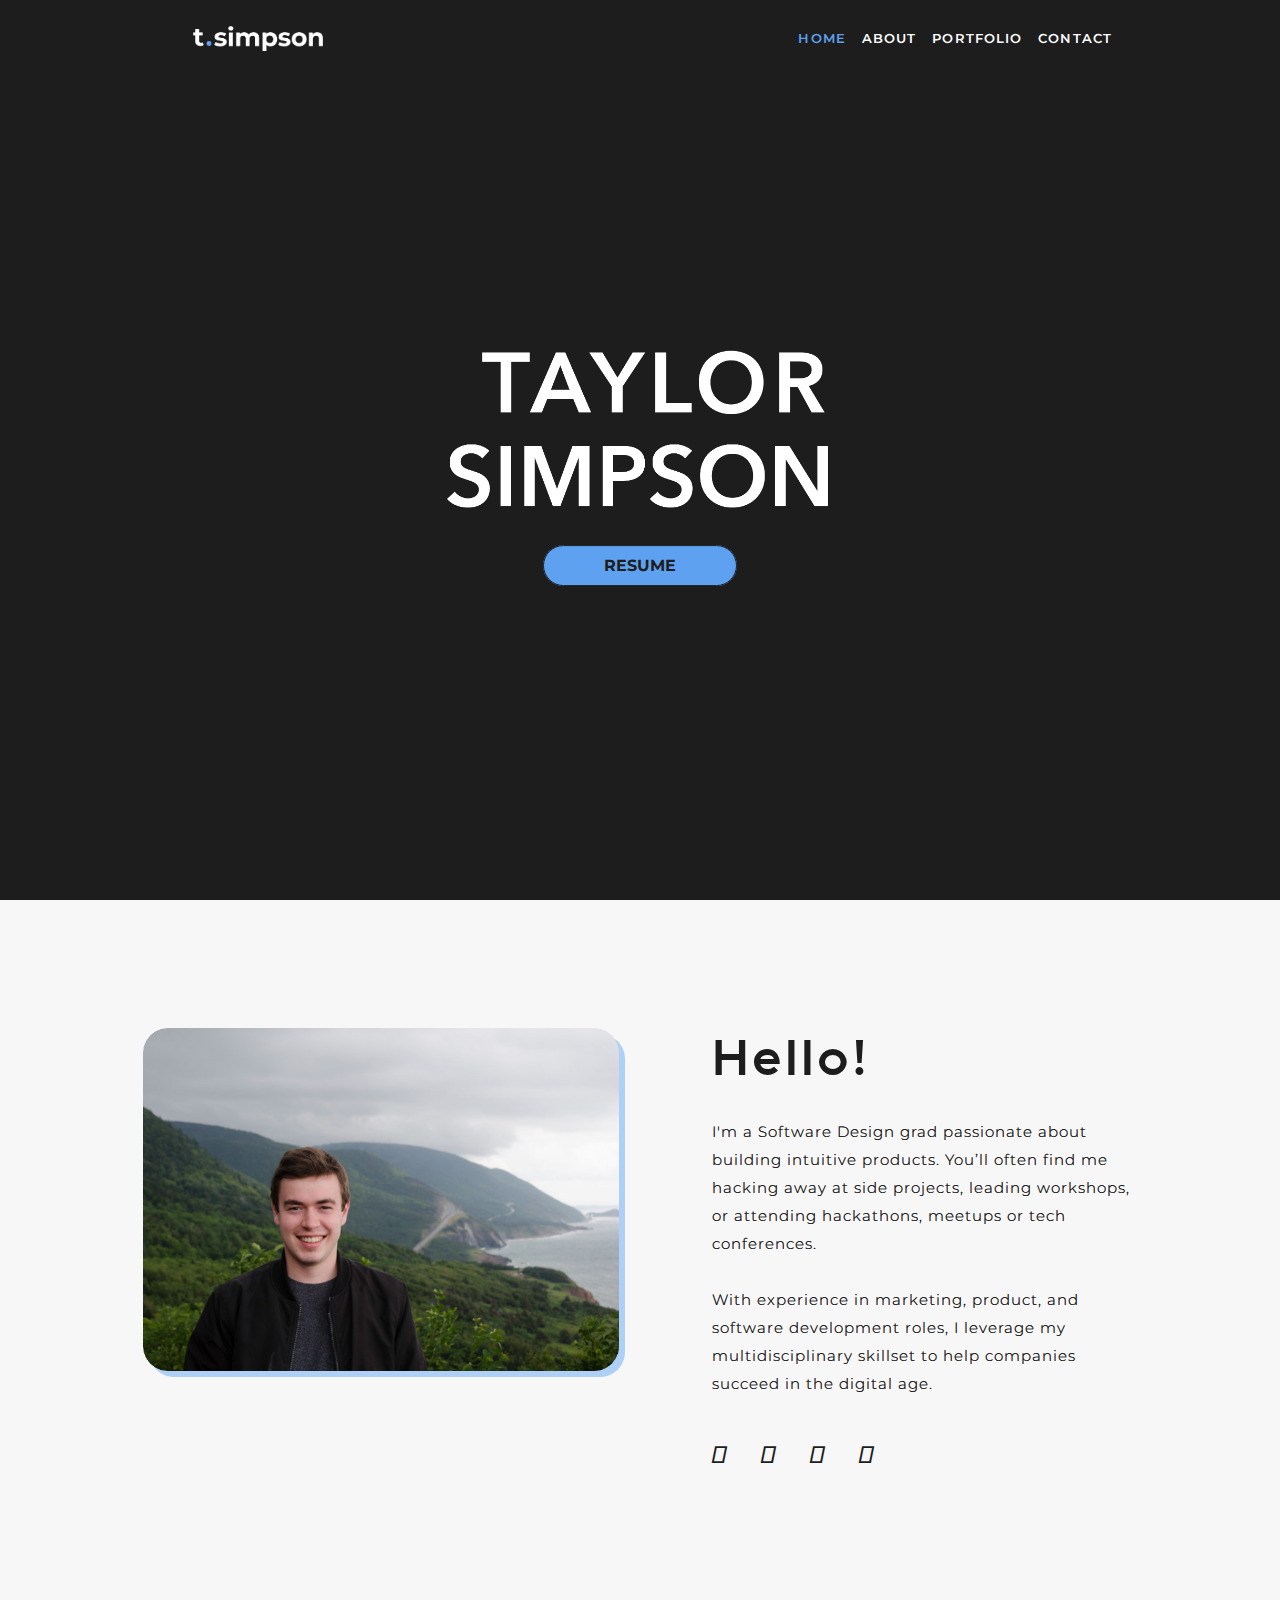
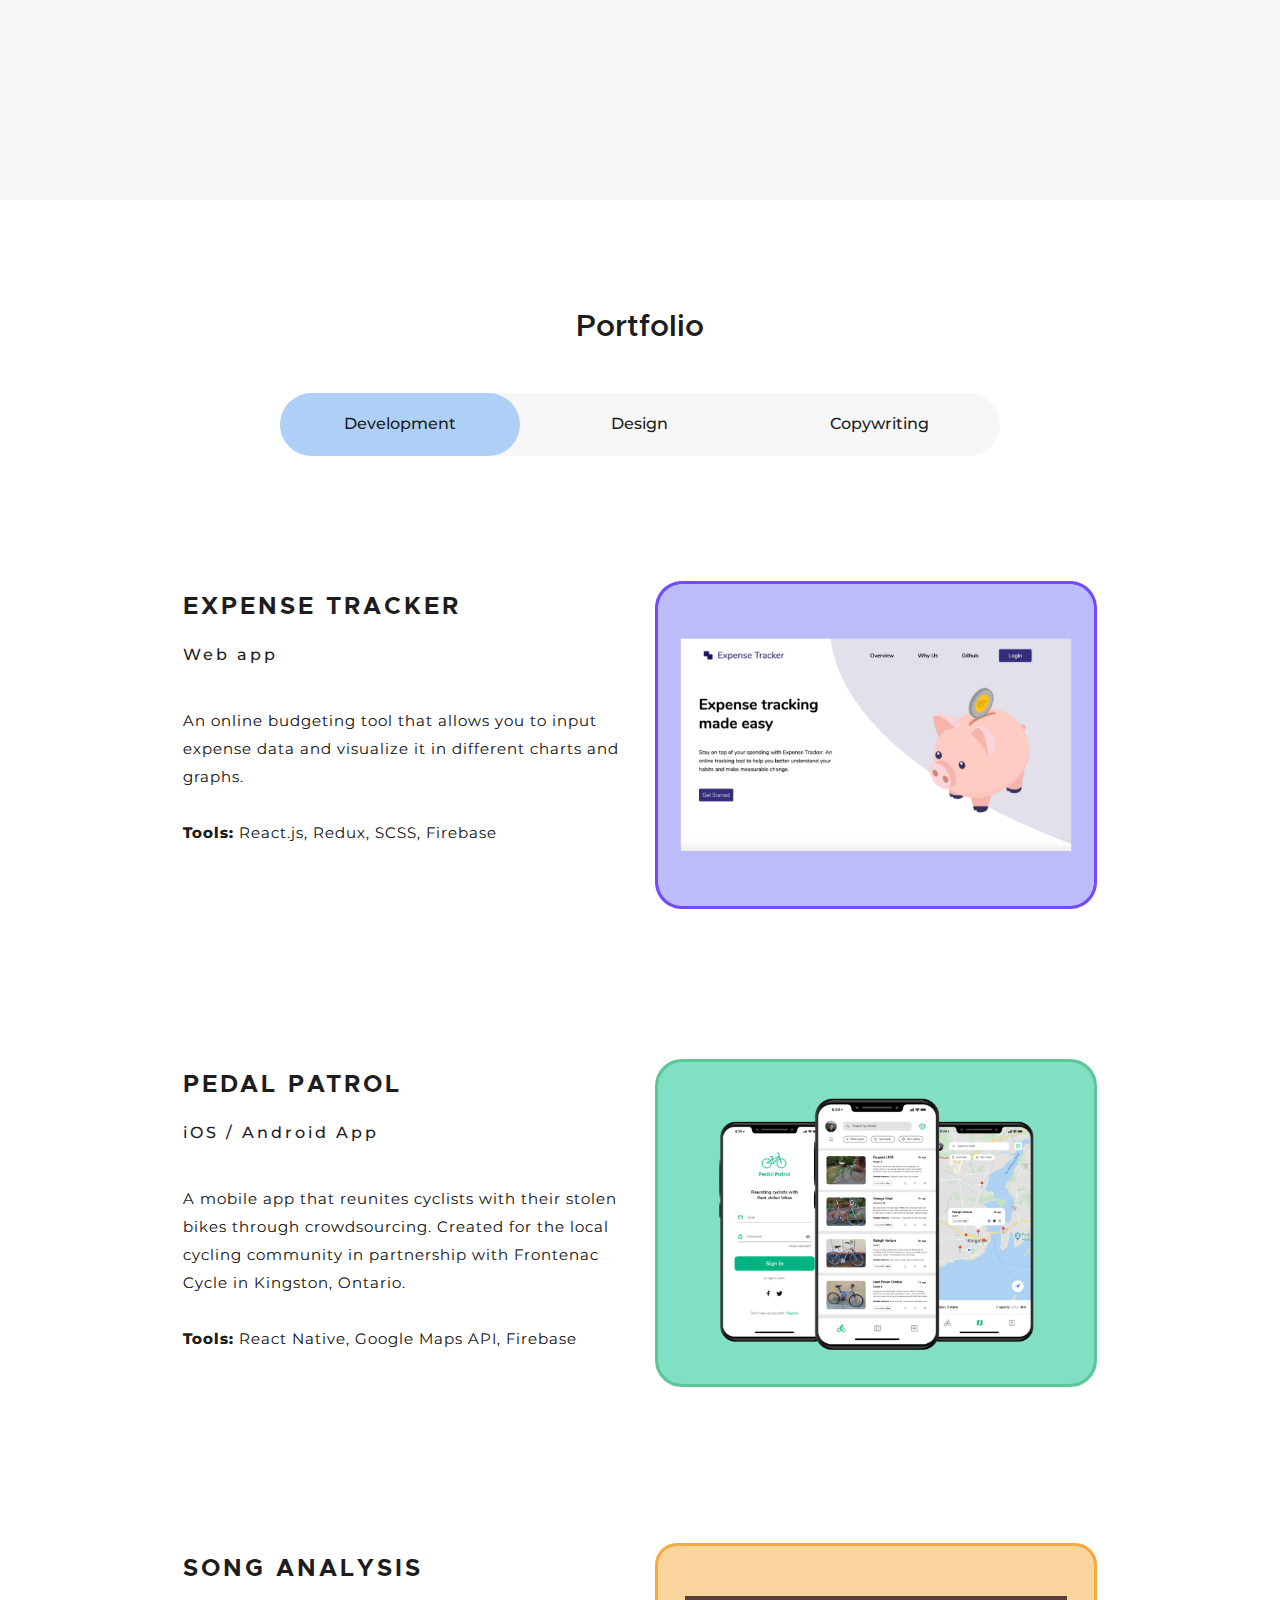
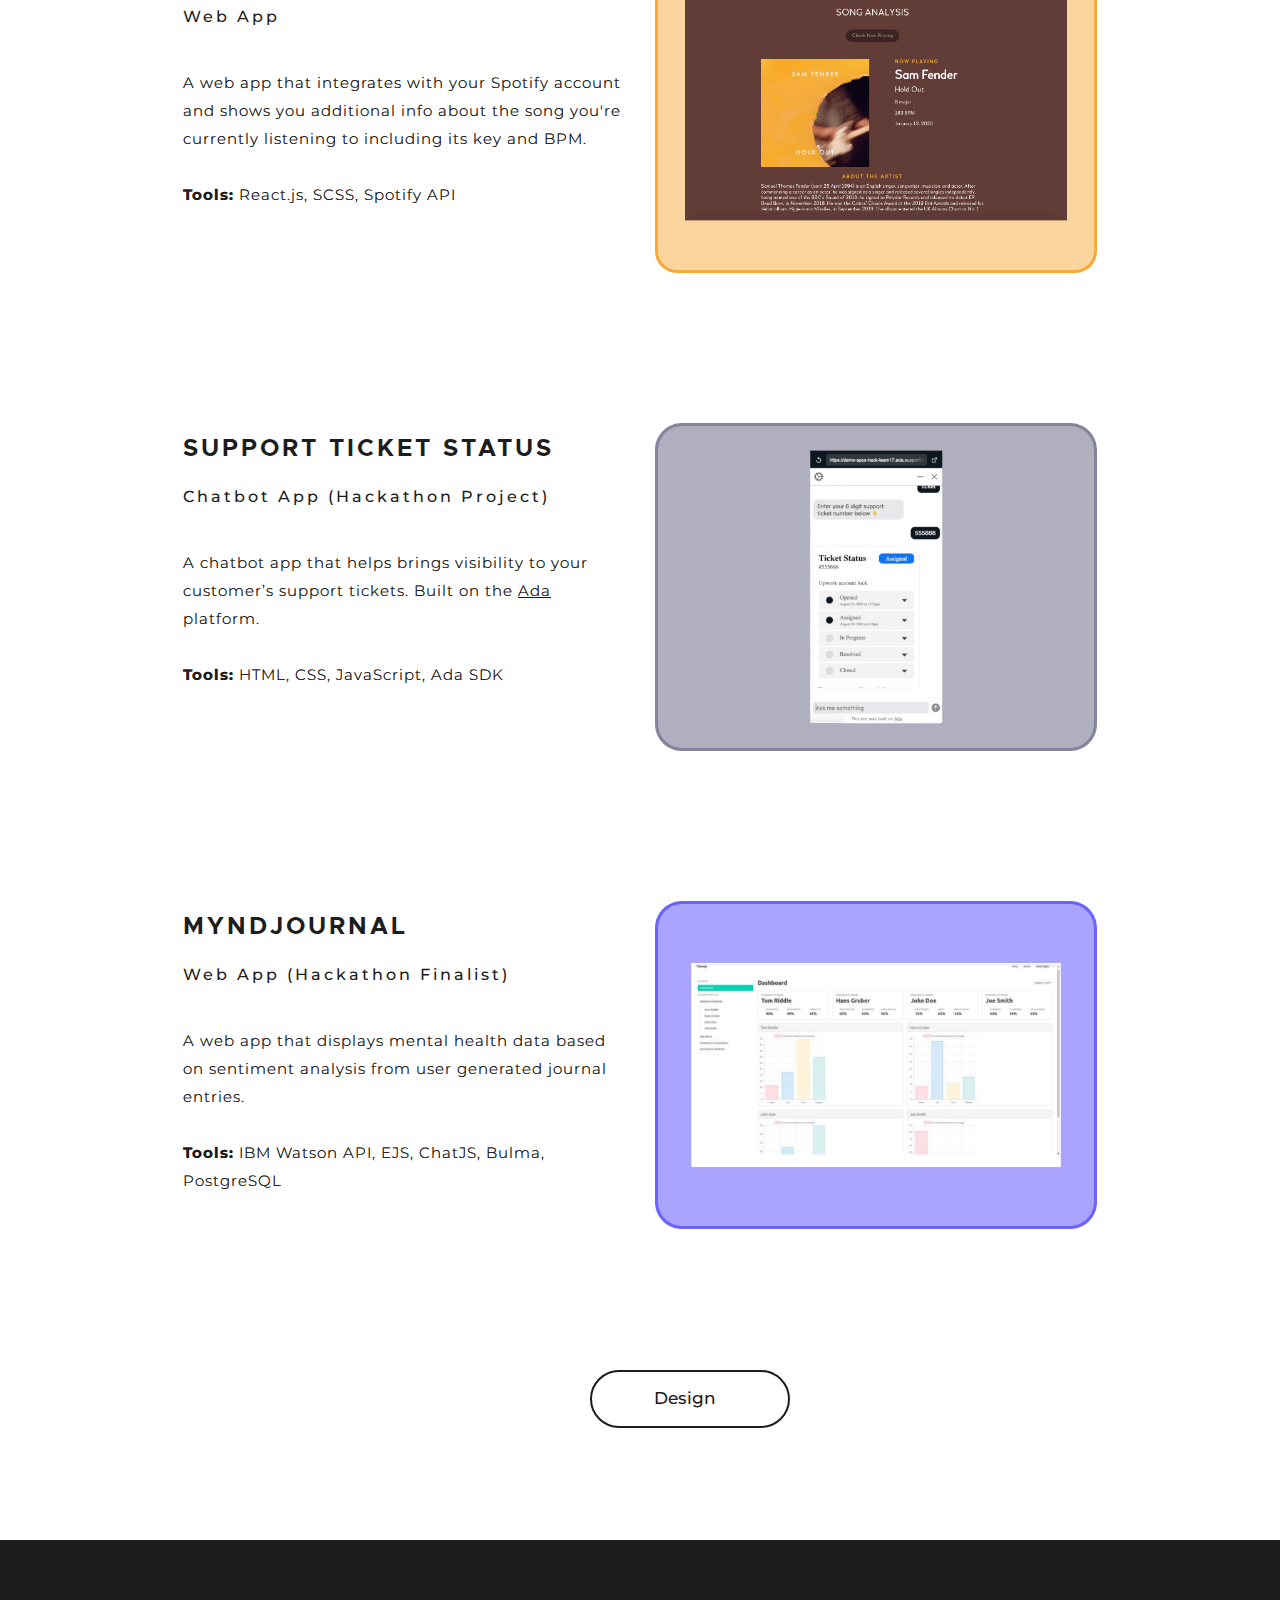
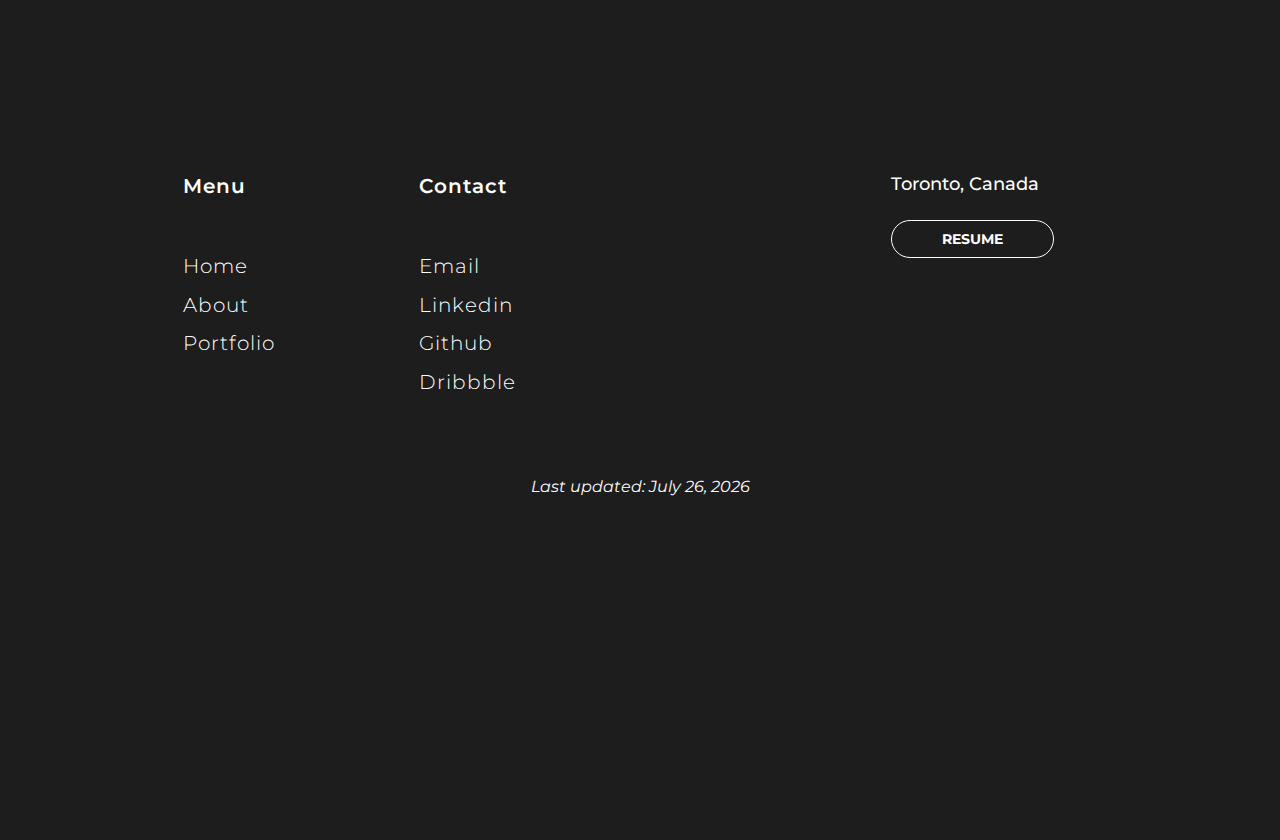
==== commit fa2f6580: "Deleting old projects, fix typos, about breakline" ====
--- a/index.html
+++ b/index.html
@@ -13,7 +13,7 @@
                 skillset to help companies succeed in the digital age.' />
     <meta property='og:url' content='taylorsimpson.ca' />
     <link rel="icon" href="images/icons/favicon.png" />
-    <title>Taylor Simpson | Product-Minded Designer</title>
+    <title>Taylor Simpson | Product Designer</title>
 
     <!-- Global site tag (gtag.js) - Google Analytics -->
     <script async src="https://www.googletagmanager.com/gtag/js?id=UA-148221650-1"></script>
@@ -119,8 +119,9 @@
 
             <p class="about-text offspace-60">
                 I'm a Software Design grad passionate about building intuitive products. You’ll often find me hacking
-                away at side projects, leading workshops, or attending hackathons, meetups or tech conferences. With
-                experience in marketing, product, and software development roles, I leverage my multidisciplinary
+                away at side projects, leading workshops, or attending hackathons, meetups or tech conferences.
+                <br><br>
+                With experience in marketing, product, and software development roles, I leverage my multidisciplinary
                 skillset to help companies succeed in the digital age.
             </p>
 
@@ -451,7 +452,7 @@
                 </div> -->
 
 
-                <div class="row">
+                <!-- <div class="row">
                     <div class="col-lg-6 col-md-6 col-sm-7
                             col-xs-12">
                         <div class="text-head">
@@ -485,7 +486,7 @@
                             </a>
                         </div>
                     </div>
-                </div>
+                </div> -->
 
 
                 <div class="row">
@@ -540,6 +541,42 @@
 
             <div id="design" style="display:
                     none">
+
+
+                <div class="row">
+                    <div class="col-lg-6
+                                            col-md-6
+                                            col-sm-7
+                                            col-xs-12">
+                        <div class="text-head">
+                            <h2 class="project-title">Course Enrollment Portal</h2>
+                        </div>
+                        <div class="text-subhead">
+                            <h4>Web Prototype</h4>
+                        </div>
+                        <div>
+                            <p class="desc-text">
+                                A prototype to improve Oracle's course enrollment portal used by univerities and
+                                colleges.
+                                <br /><br />
+                                <b>Tools:</b> Figma
+                            </p>
+                        </div>
+                    </div>
+                    <div class="col-lg-6
+                                            col-md-6
+                                            col-sm-5
+                                            col-xs-12
+                                            add-space-mobileview">
+                        <div class="image">
+                            <a href="https://www.figma.com/proto/JkTyz0qaw085uvEcBuZDBD/BrainStation-Final-Project?node-id=109-7014&starting-point-node-id=109%3A7014"
+                                target="_blank">
+                                <img src="images/cards/card-courseEnrollment.png" class="image-size"
+                                    class="img-responsive" alt="Course Enrollment Prototype" />
+                            </a>
+                        </div>
+                    </div>
+                </div>
 
                 <div class="row">
                     <div class="col-lg-6
@@ -658,7 +695,7 @@
 
             <div id="copywriting" style="display: none">
 
-                <div class="row">
+                <!-- <div class="row">
                     <div class="col-lg-6
                             col-md-6
                             col-sm-7
@@ -693,7 +730,7 @@
                             </a>
                         </div>
                     </div>
-                </div>
+                </div> -->
 
 
                 <div class="row">
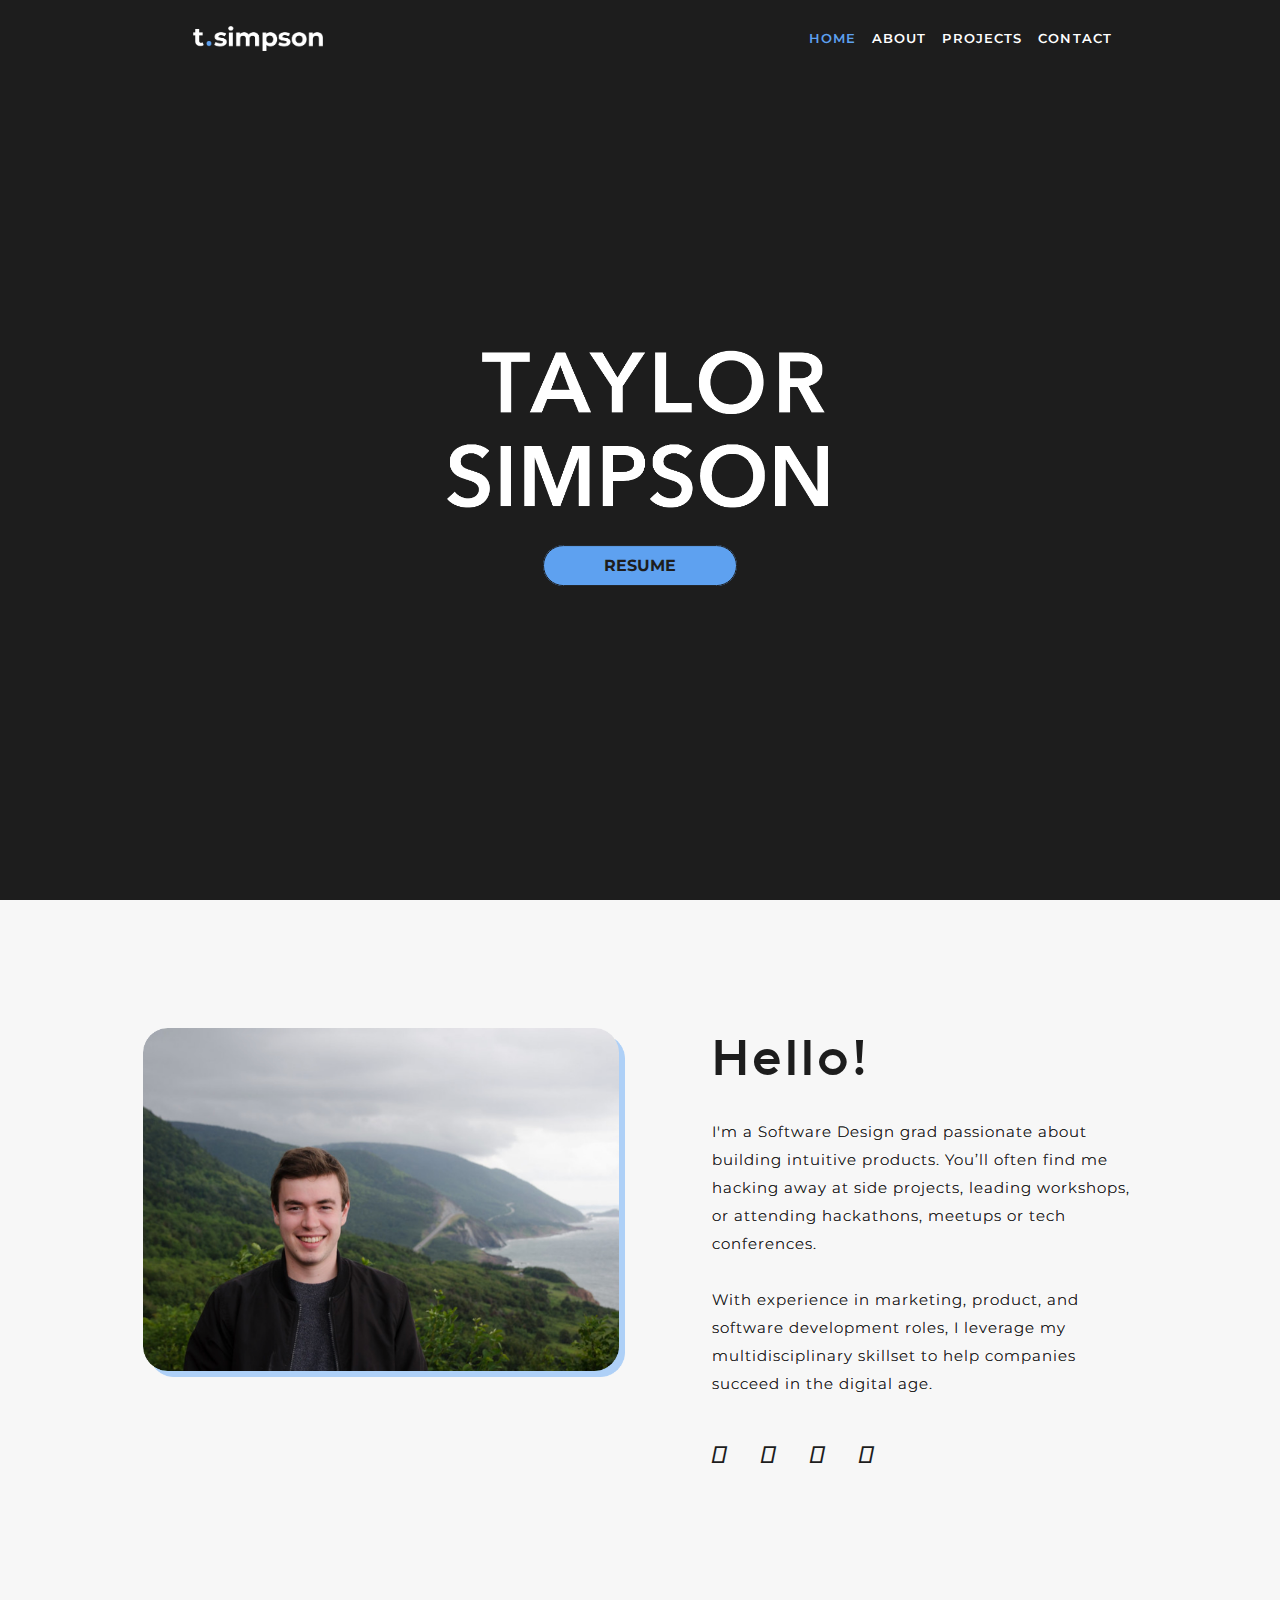
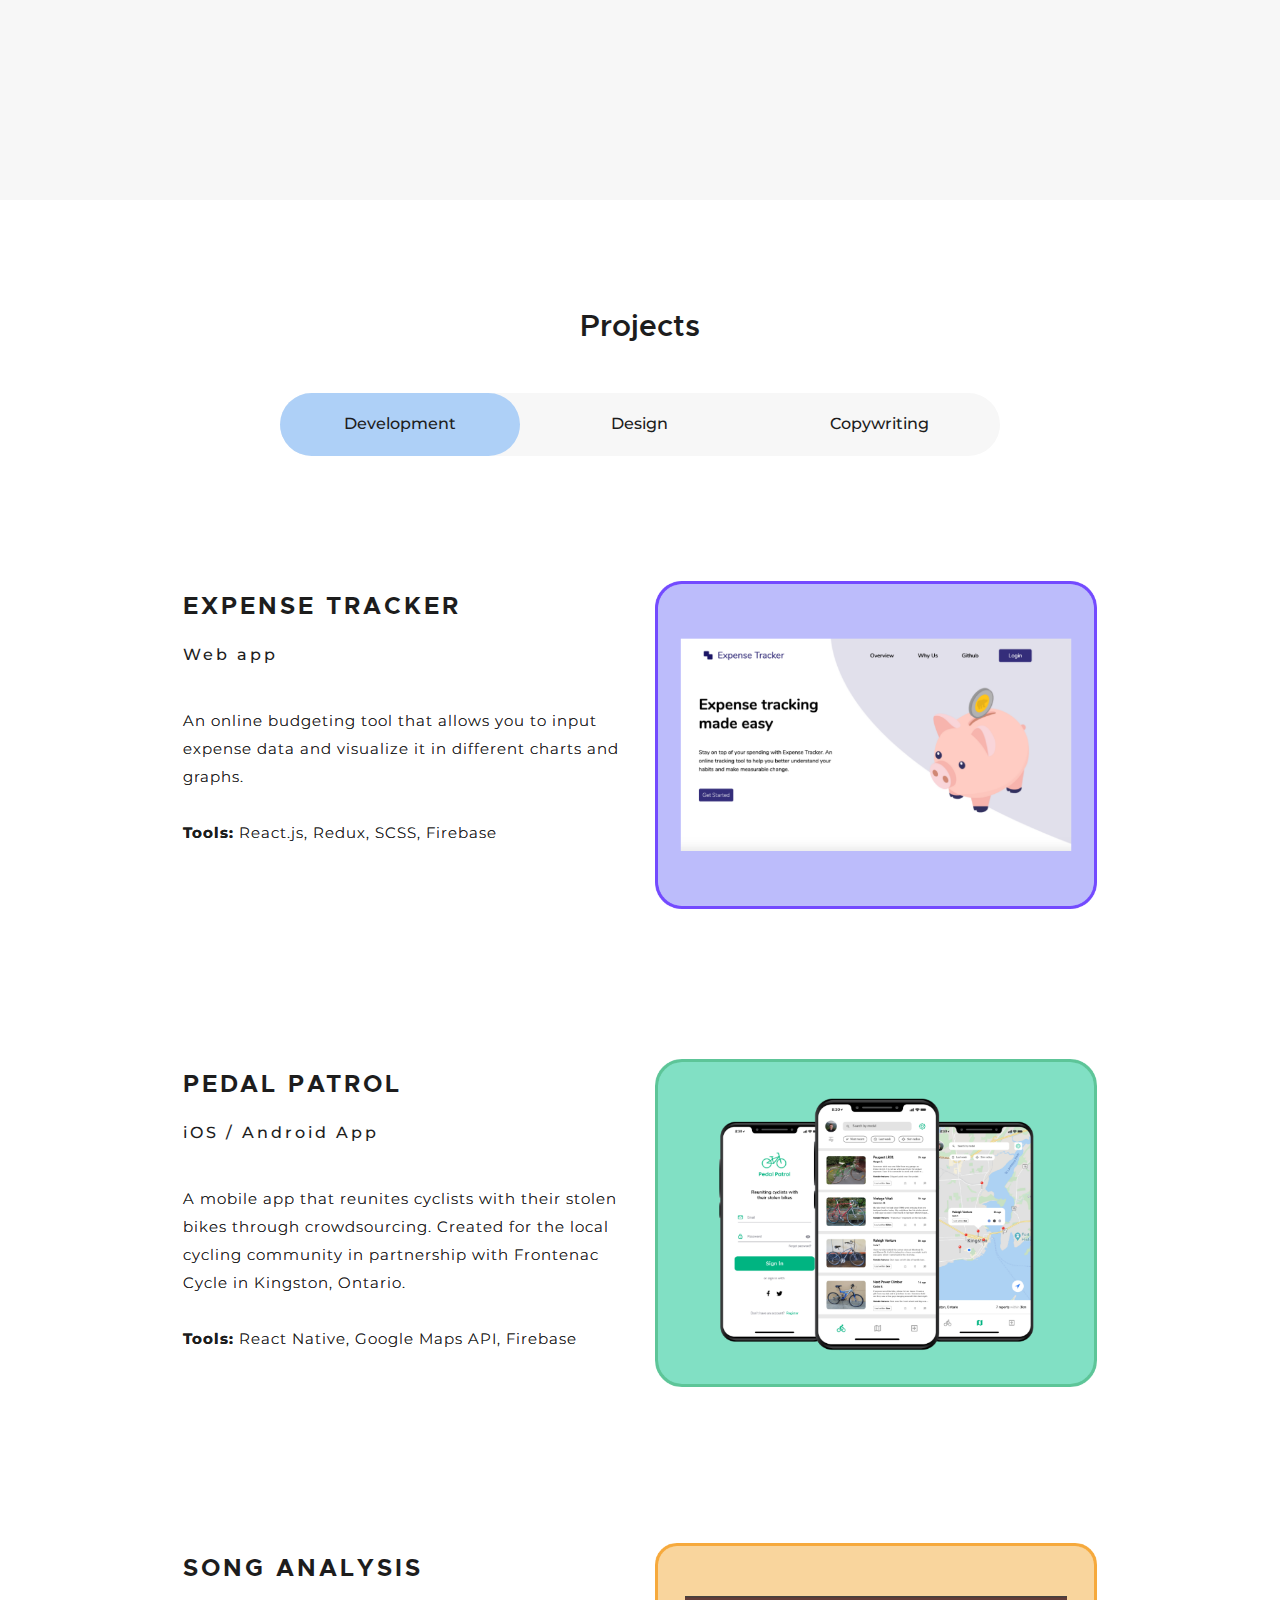
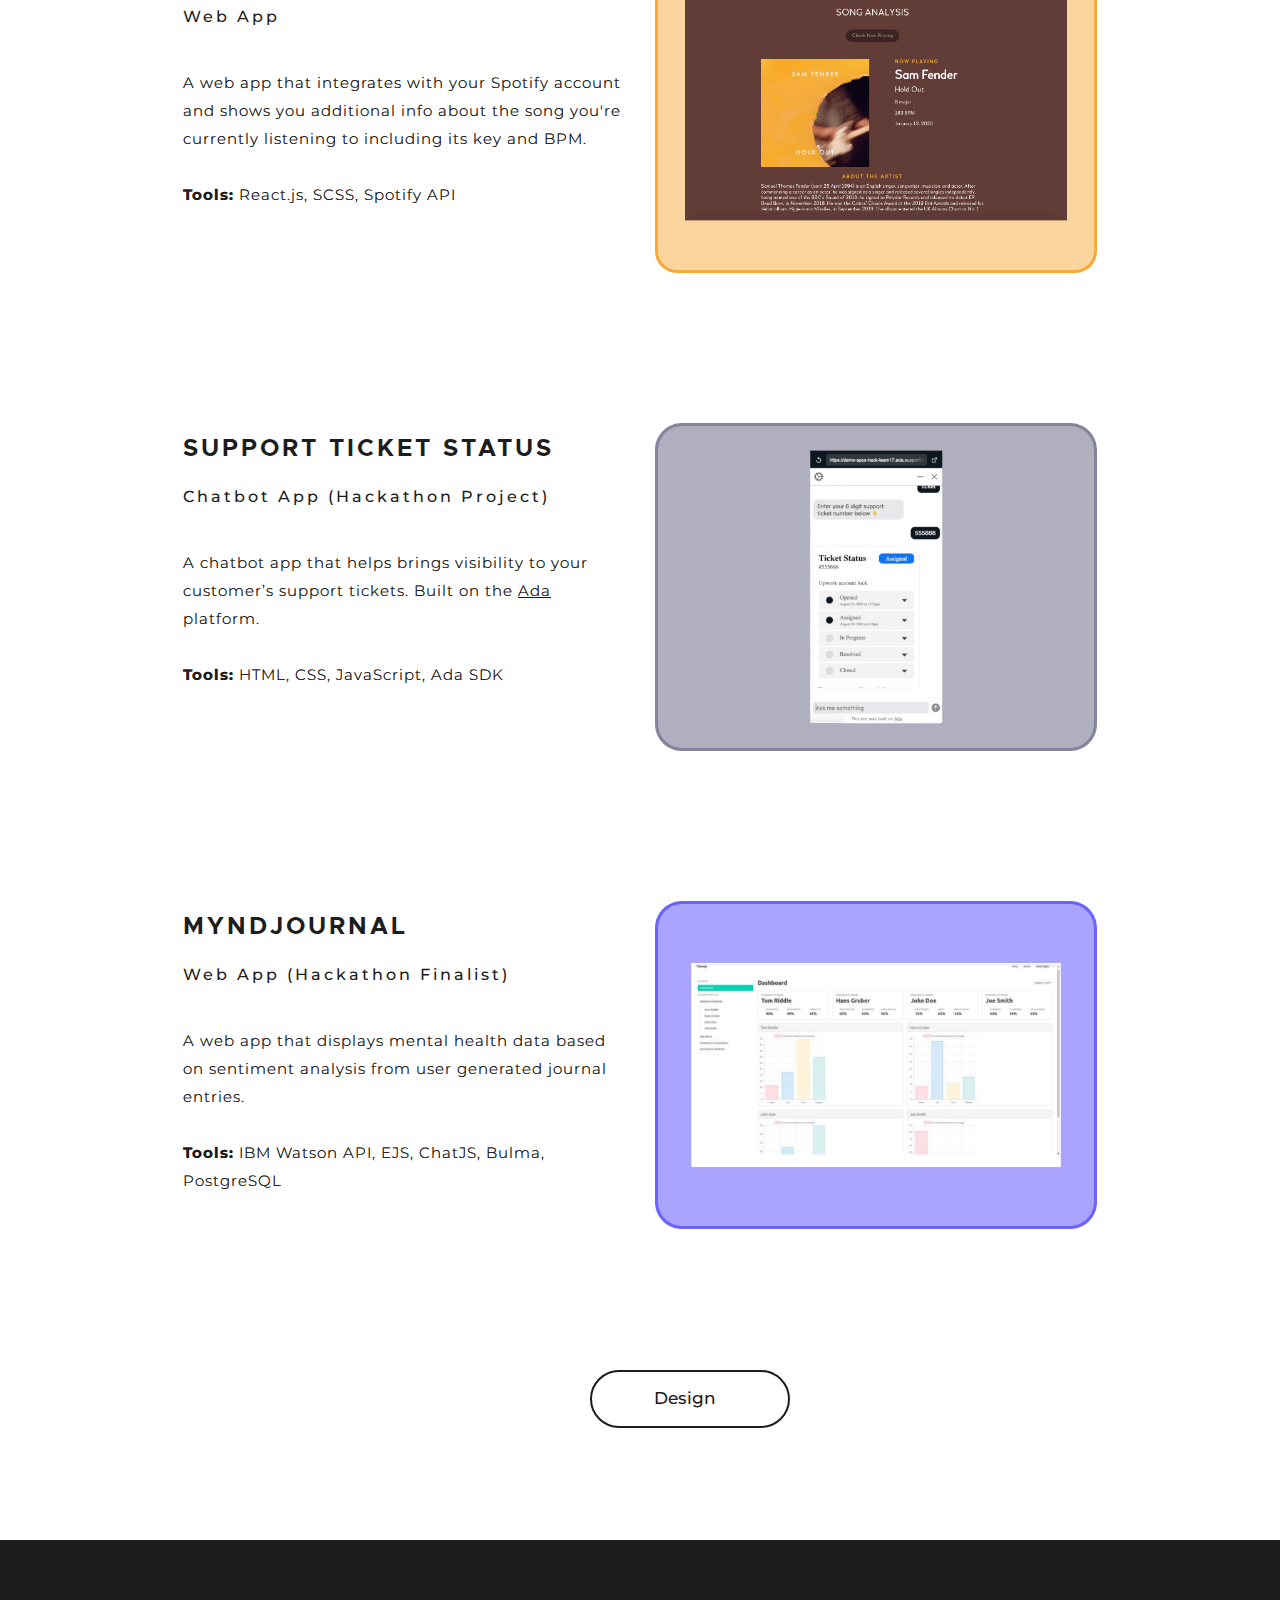
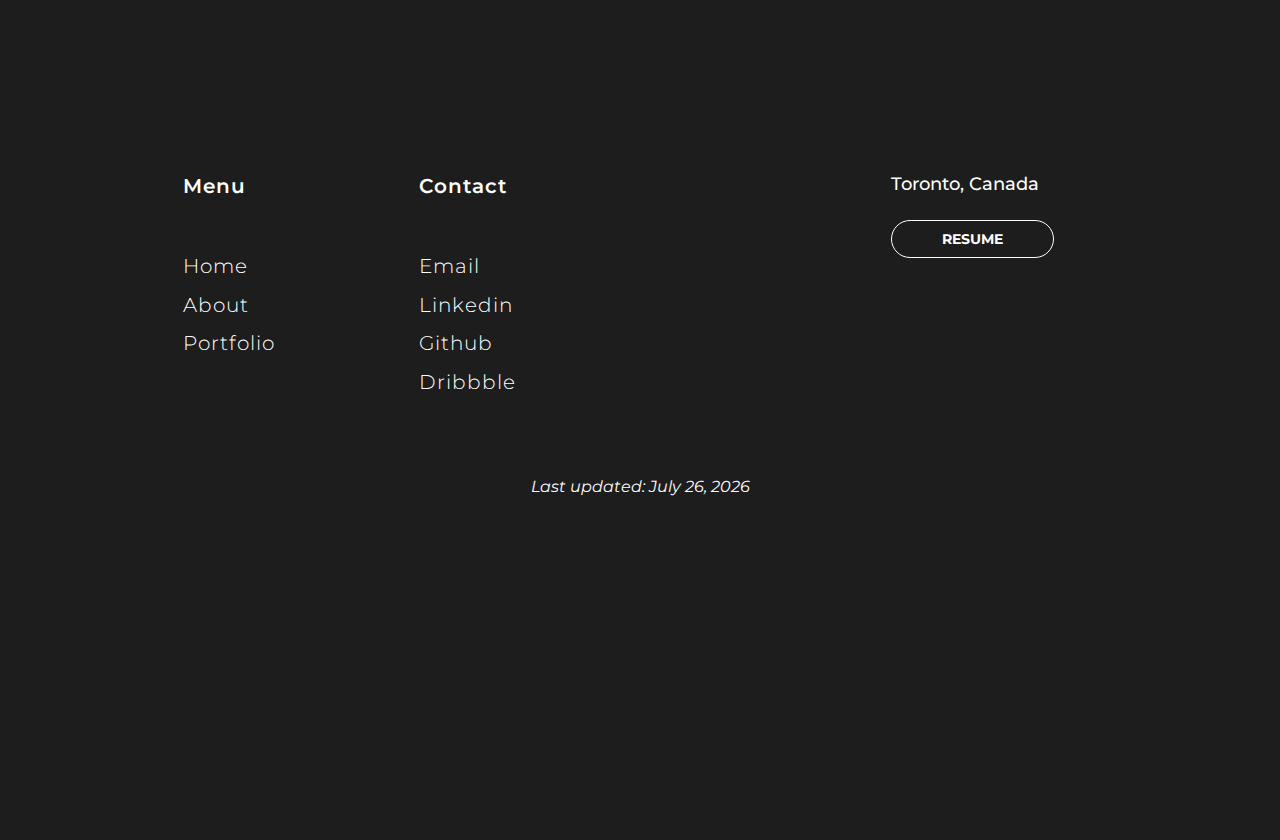
==== commit 980dd716: "Resume update" ====
--- a/index.html
+++ b/index.html
@@ -13,7 +13,7 @@
                 skillset to help companies succeed in the digital age.' />
     <meta property='og:url' content='taylorsimpson.ca' />
     <link rel="icon" href="images/icons/favicon.png" />
-    <title>Taylor Simpson | Product Designer</title>
+    <title>Taylor Simpson | Product Manager</title>
 
     <!-- Global site tag (gtag.js) - Google Analytics -->
     <script async src="https://www.googletagmanager.com/gtag/js?id=UA-148221650-1"></script>
@@ -80,7 +80,7 @@
                 <ul class="nav navbar-nav navbar-right">
                     <li class="active"><a class="scroll" href="#home">home</a></li>
                     <li><a class="scroll" href="#about">about</a></li>
-                    <li><a class="scroll" href="#projects">portfolio</a></li>
+                    <li><a class="scroll" href="#projects">projects</a></li>
                     <li><a class="scroll" href="#contact">contact</a></li>
                 </ul>
             </div>
@@ -94,9 +94,6 @@
             <div class="img-responsive">
                 <img class="name-logo" src="images/nameLogo.png" alt="Taylor Simpson">
             </div>
-            <!-- <div>
-                    <p class="portfolio-text"> Product Designer</p>
-                </div> -->
             <div class="resume-button"><a class="resume" href="assets/TaylorSimpson_Resume.pdf"
                     target="_blank">RESUME</a>
             </div>
@@ -149,7 +146,7 @@
     <section id="projects" class="section-padding">
         <div class="container">
 
-            <h2 class="projects-header">Portfolio</h2>
+            <h2 class="projects-header">Projects</h2>
 
             <!---Pill Menu-->
             <ul class="PrimaryNav with-indicator" class="col-lg-1">
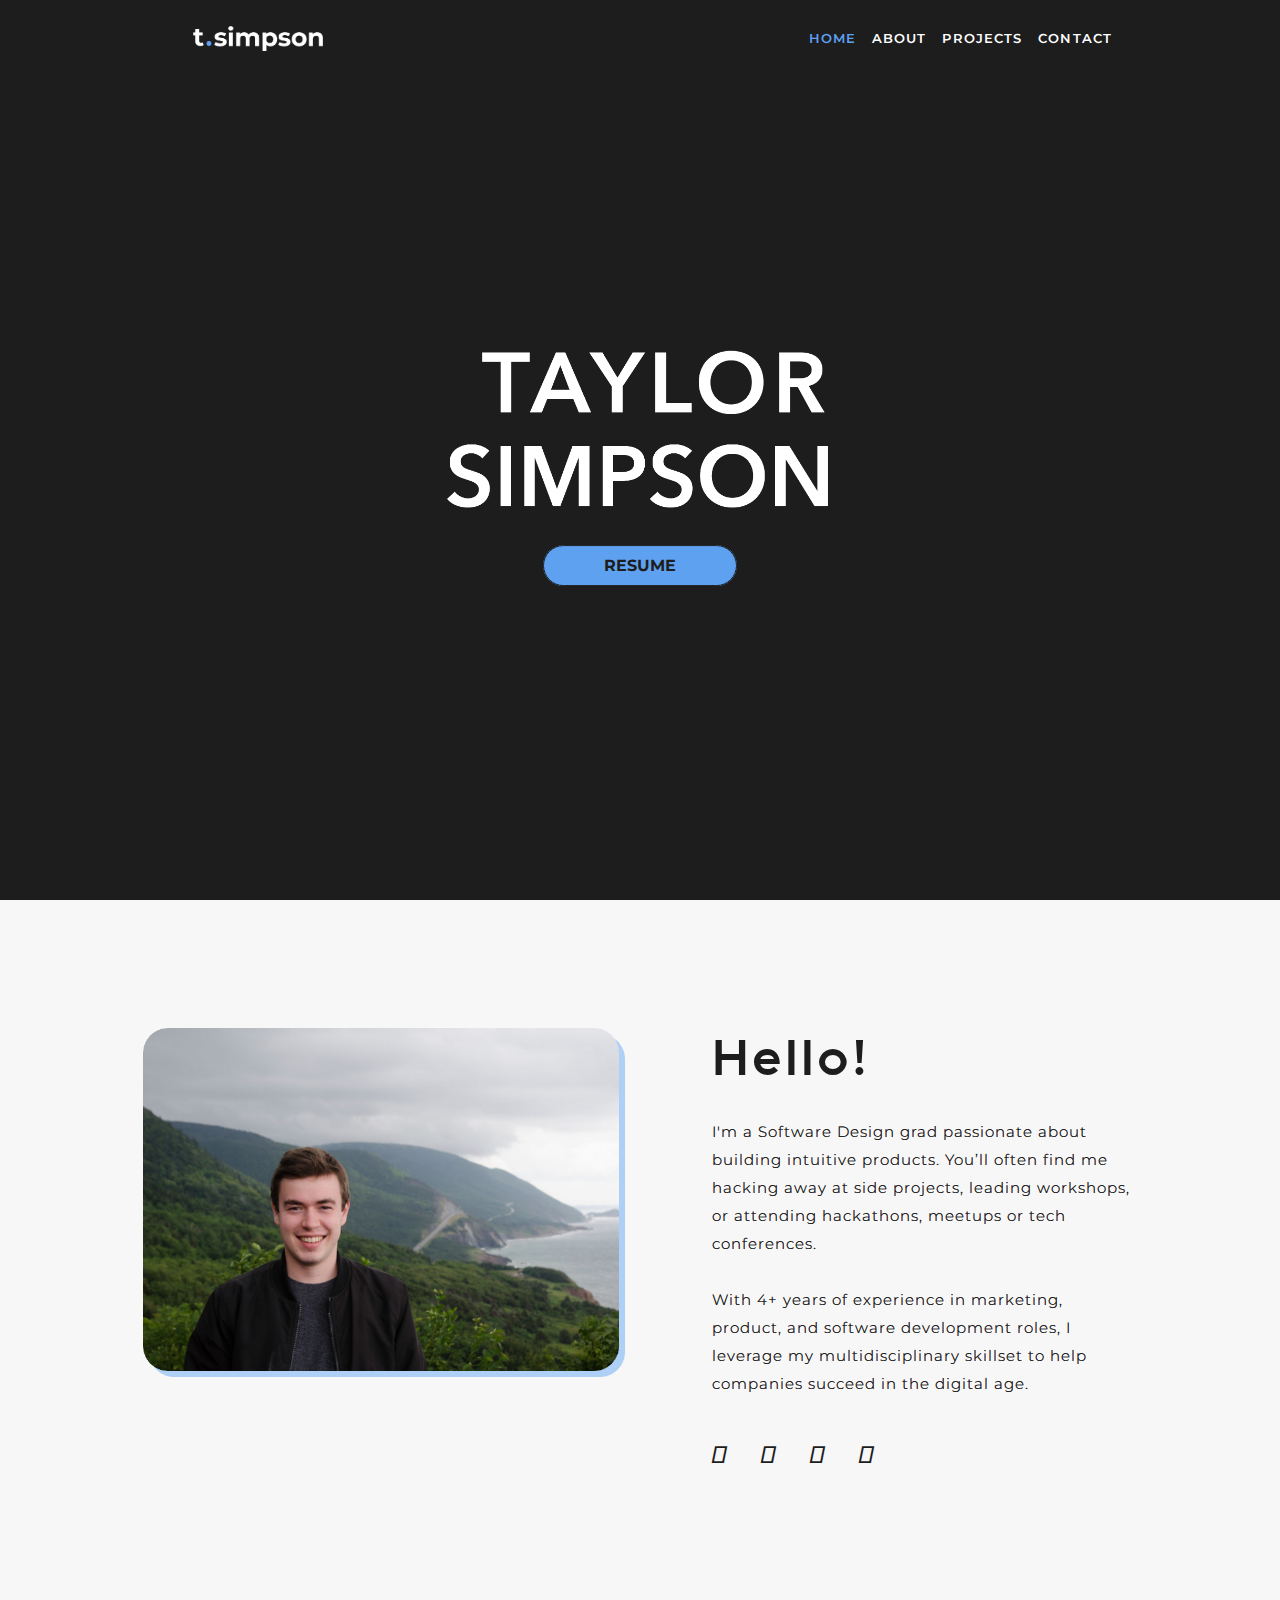
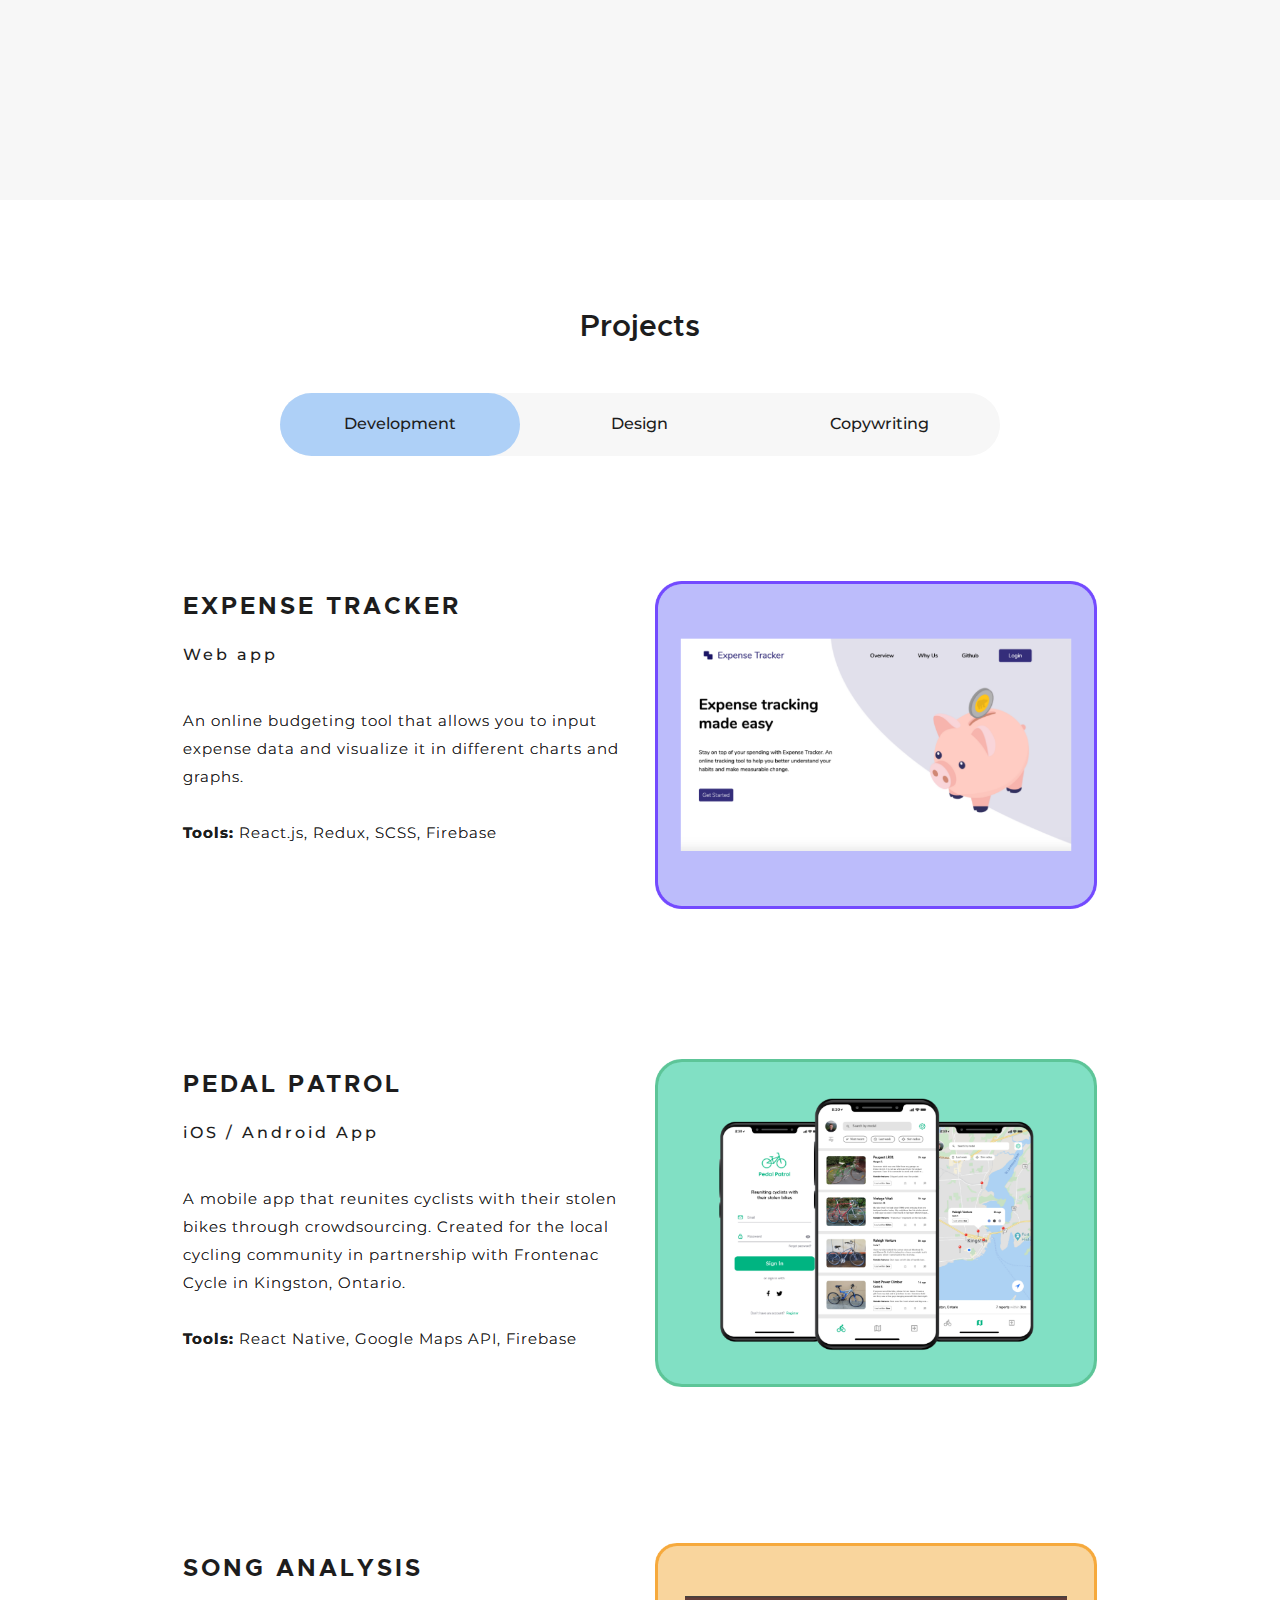
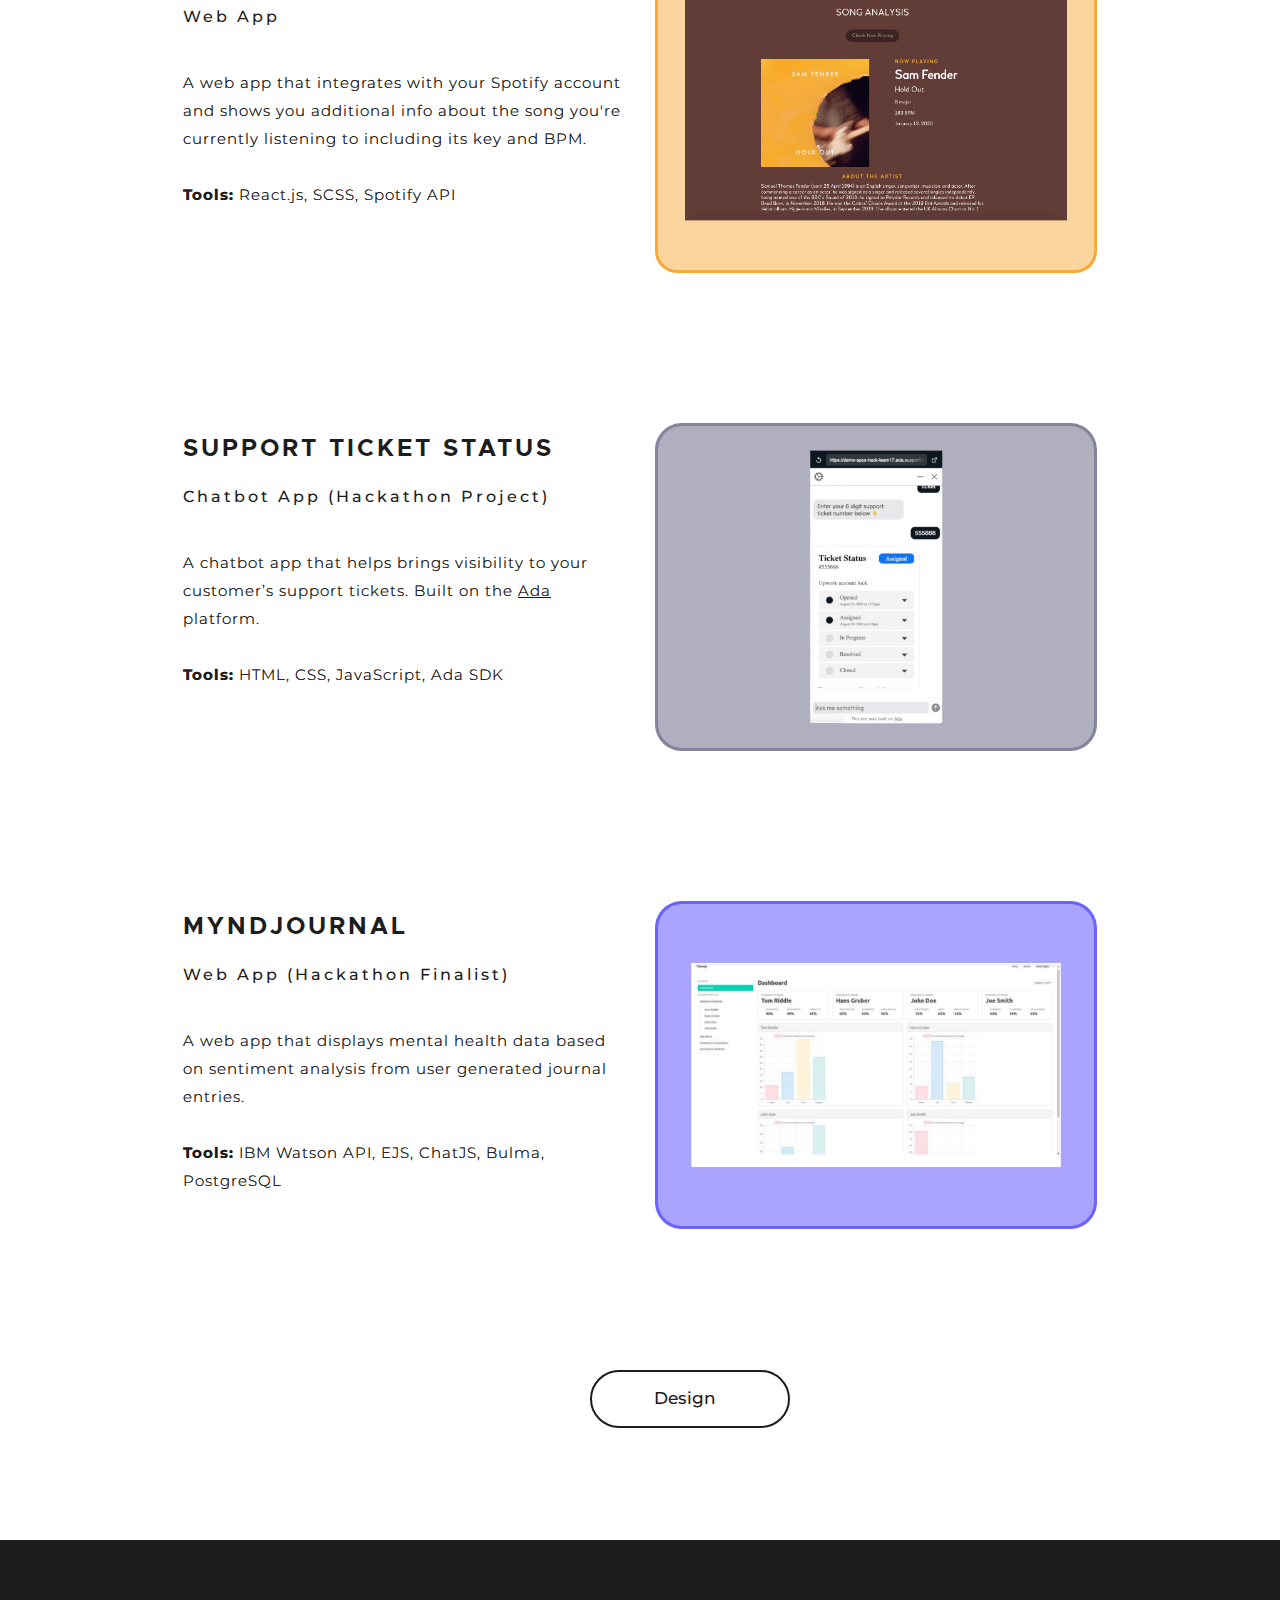
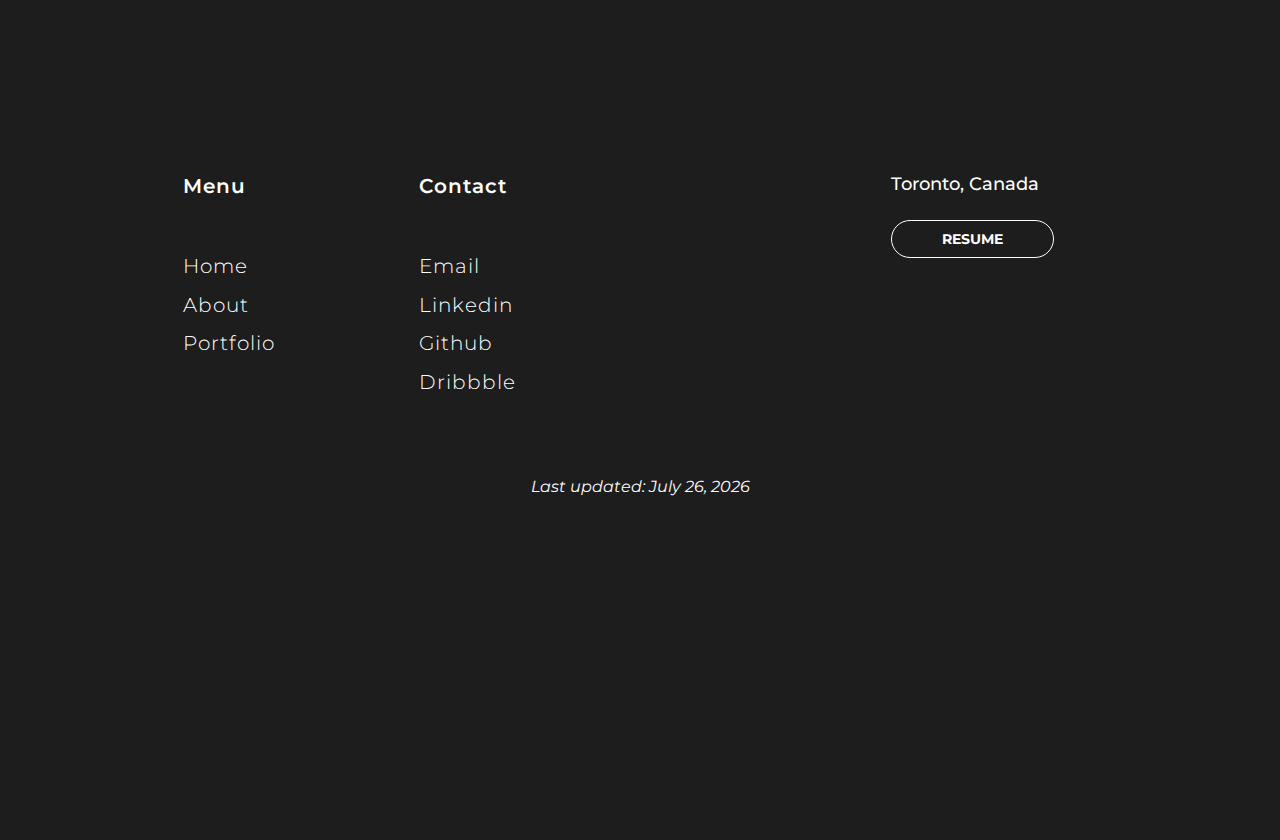
==== commit aff35a1b: "Resume update and description update" ====
--- a/index.html
+++ b/index.html
@@ -94,8 +94,7 @@
             <div class="img-responsive">
                 <img class="name-logo" src="images/nameLogo.png" alt="Taylor Simpson">
             </div>
-            <div class="resume-button"><a class="resume" href="assets/TaylorSimpson_Resume.pdf"
-                    target="_blank">RESUME</a>
+            <div class="resume-button"><a class="resume" href="assets/TaylorSimpson_CV.pdf" target="_blank">RESUME</a>
             </div>
         </div>
     </div>
@@ -118,7 +117,8 @@
                 I'm a Software Design grad passionate about building intuitive products. You’ll often find me hacking
                 away at side projects, leading workshops, or attending hackathons, meetups or tech conferences.
                 <br><br>
-                With experience in marketing, product, and software development roles, I leverage my multidisciplinary
+                With 4+ years of experience in marketing, product, and software development roles, I leverage my
+                multidisciplinary
                 skillset to help companies succeed in the digital age.
             </p>
 
@@ -897,7 +897,7 @@
                                     footer-links">
                                 <h4>Toronto,
                                     Canada</h4>
-                                <li><a href="assets/TaylorSimpson_Resume.pdf" target="_blank"><button
+                                <li><a href="assets/TaylorSimpson_CV.pdf" target="_blank"><button
                                             class="footer-resume">RESUME</button></a>
                             </ul>
                         </div>
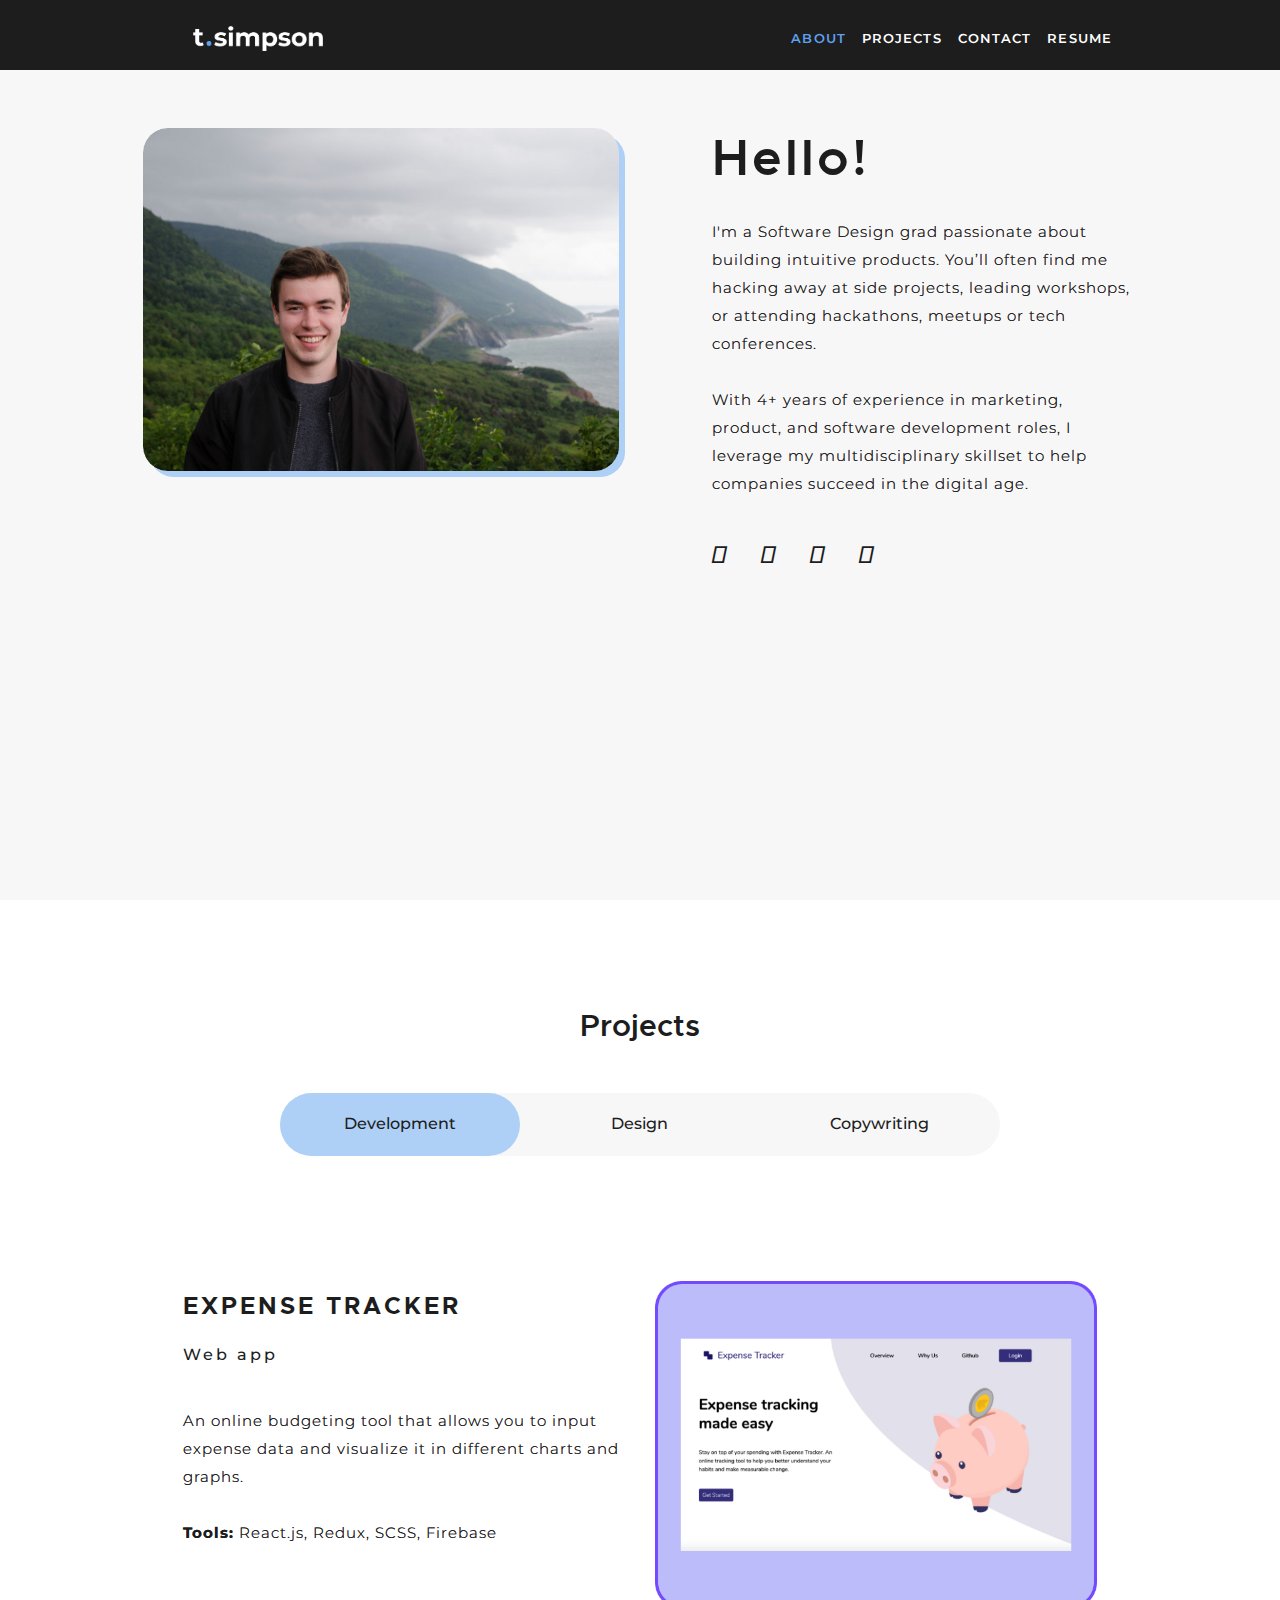
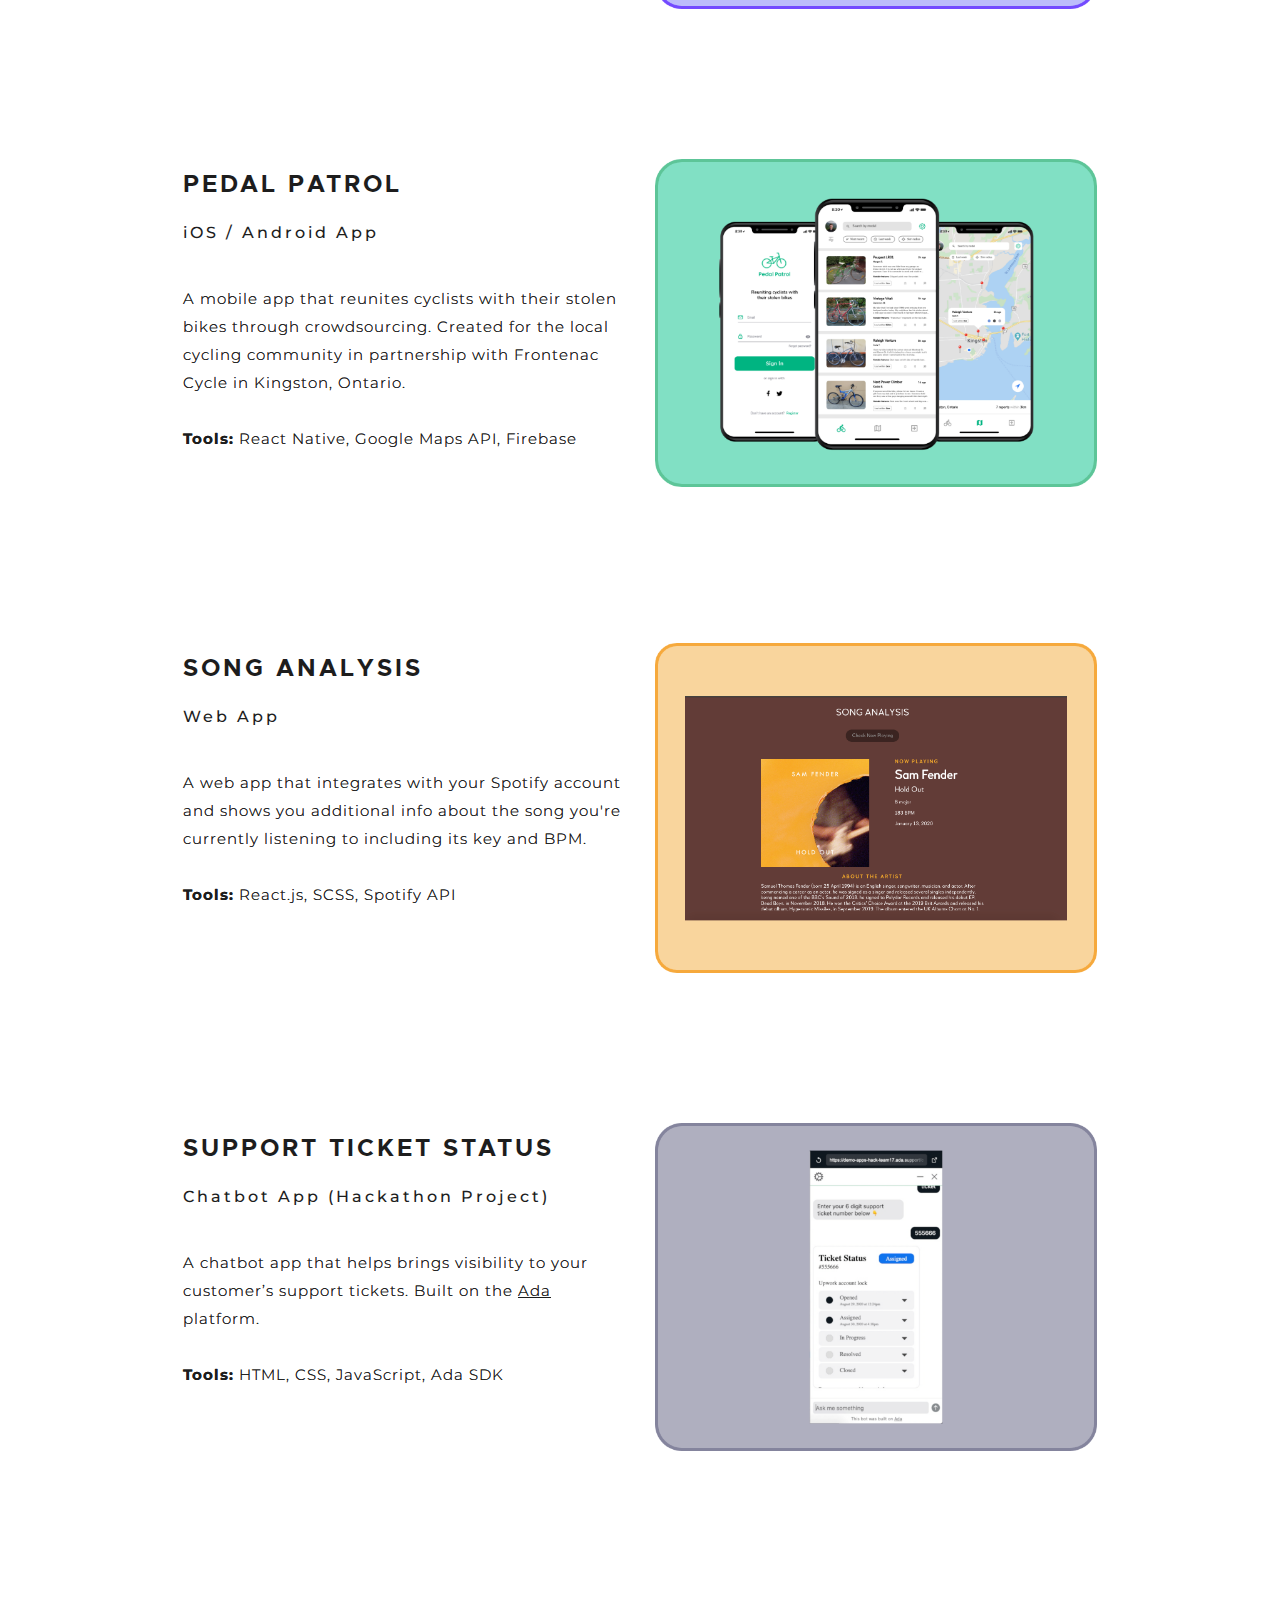
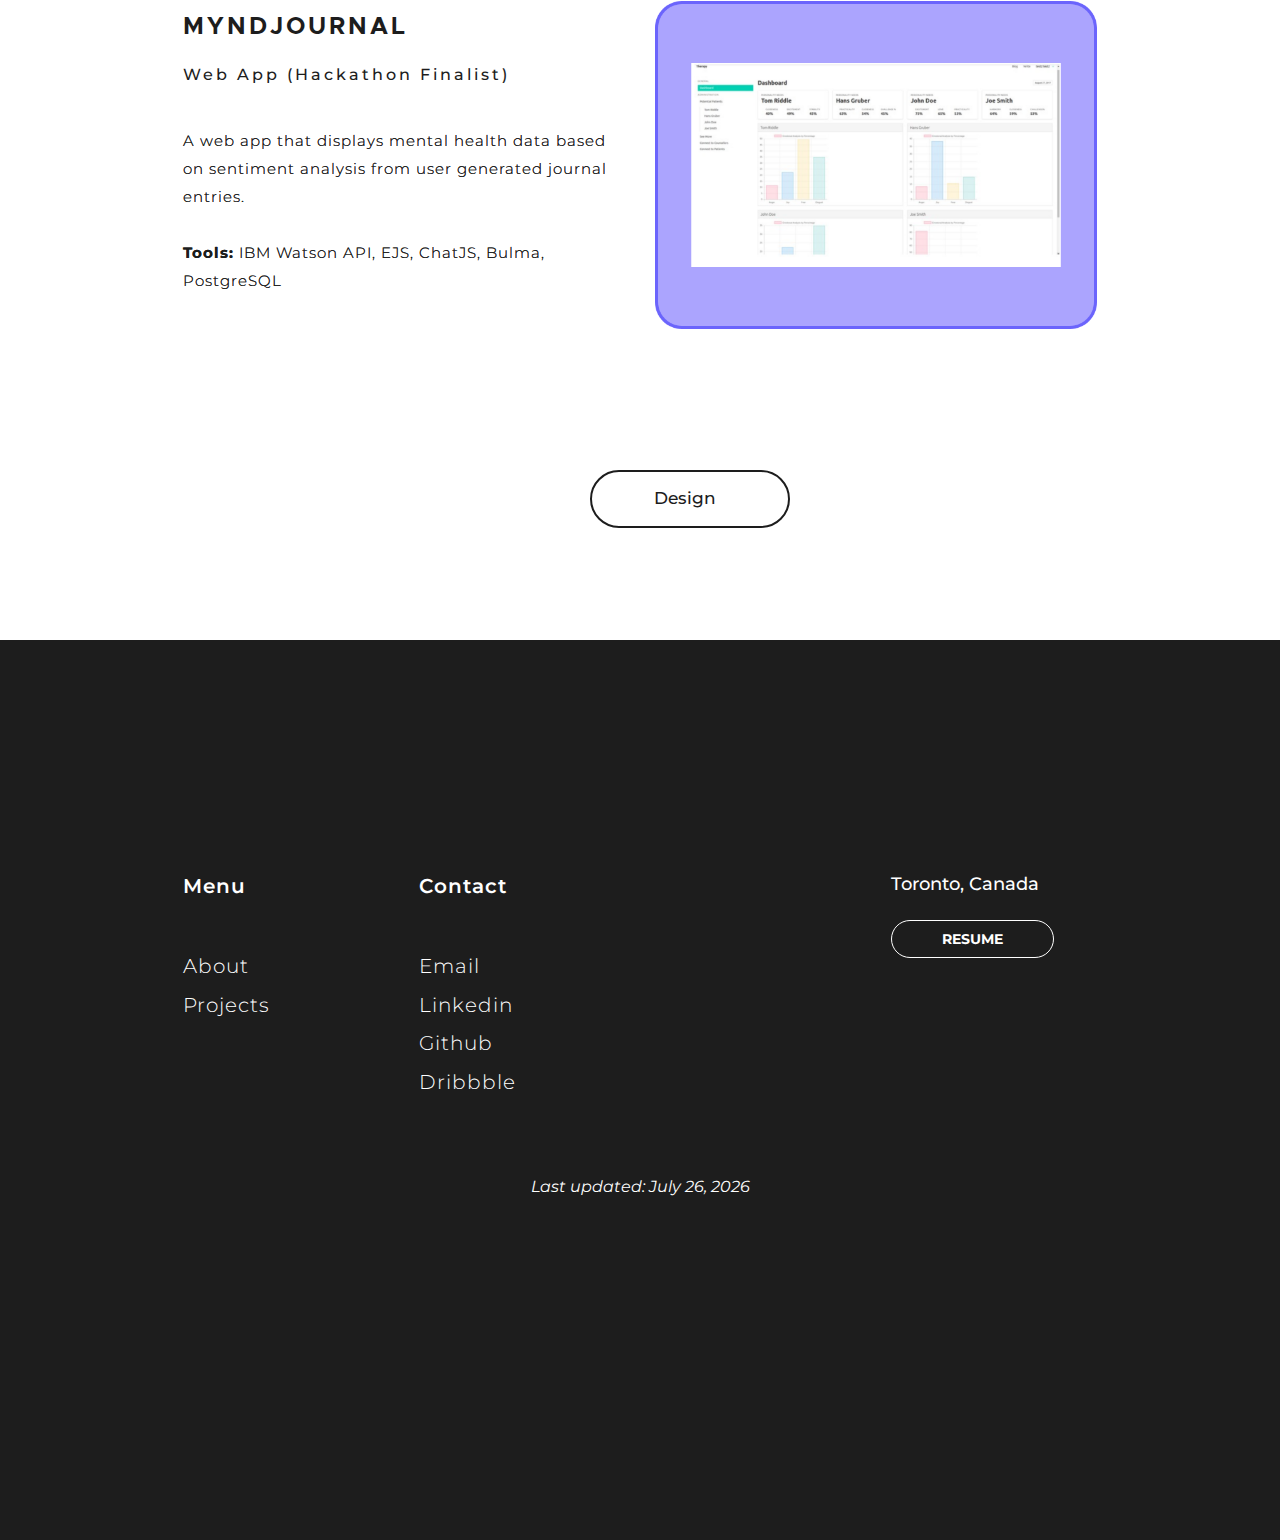
==== commit 649edc2c: "Removing home section & resume update" ====
--- a/index.html
+++ b/index.html
@@ -71,24 +71,25 @@
                     <span class="icon-bar"></span>
                     <span class="icon-bar"></span>
                 </button>
-                <a href="#home" class="scroll">
+                <a href="#about" class="scroll">
                     <img style="max-height: 45px; margin-top: 16px ;
                             padding: 10px" src="images/topLeftLogo.png" alt="Taylor Simpson">
                 </a>
             </div>
             <div class="collapse navbar-collapse" id="myNavbar">
                 <ul class="nav navbar-nav navbar-right">
-                    <li class="active"><a class="scroll" href="#home">home</a></li>
+                    <!-- <li class="active"><a class="scroll" href="#home">home</a></li> -->
                     <li><a class="scroll" href="#about">about</a></li>
                     <li><a class="scroll" href="#projects">projects</a></li>
                     <li><a class="scroll" href="#contact">contact</a></li>
+                    <li><a class="" href="assets/TaylorSimpson_CV.pdf" target="_blank">resume</a></li>
                 </ul>
             </div>
         </div>
     </nav>
 
     <!-- ------home block------------->
-    <div class="banner-full-image">
+    <!-- <div class="banner-full-image">
         <div class="banner-title">
 
             <div class="img-responsive">
@@ -98,7 +99,7 @@
             </div>
         </div>
     </div>
-    <div class="clearfix"></div>
+    <div class="clearfix"></div> -->
 
 
     <!-- ------about block------------->
@@ -854,9 +855,9 @@
                             <h4>Menu</h4>
                             <ul class="list-unstyled
                                     footer-links">
-                                <li><a class="scroll" href="#home">Home</a></li>
+                                <!-- <li><a class="scroll" href="#home">Home</a></li> -->
                                 <li><a class="scroll" href="#about">About</a></li>
-                                <li><a class="scroll" href="#projects">Portfolio</a></li>
+                                <li><a class="scroll" href="#projects">Projects</a></li>
                             </ul>
                         </div>
                     </div>
